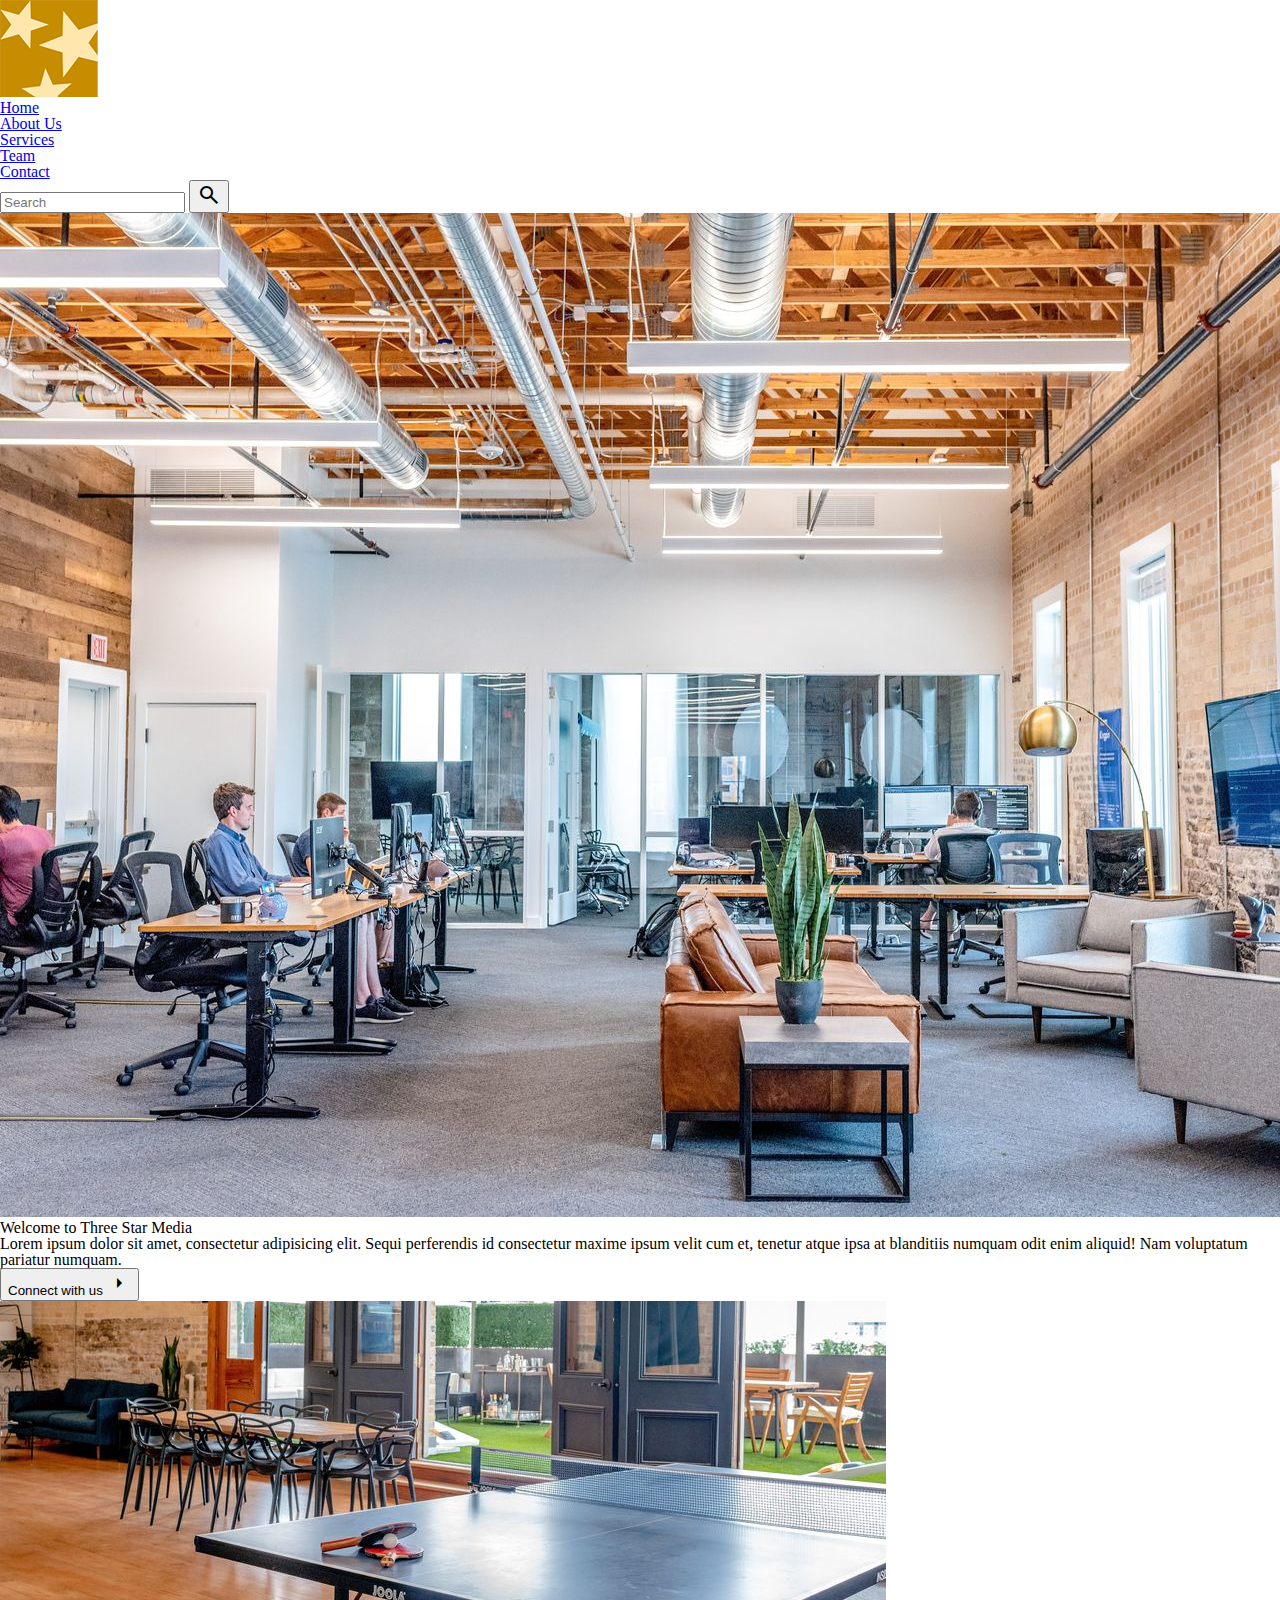
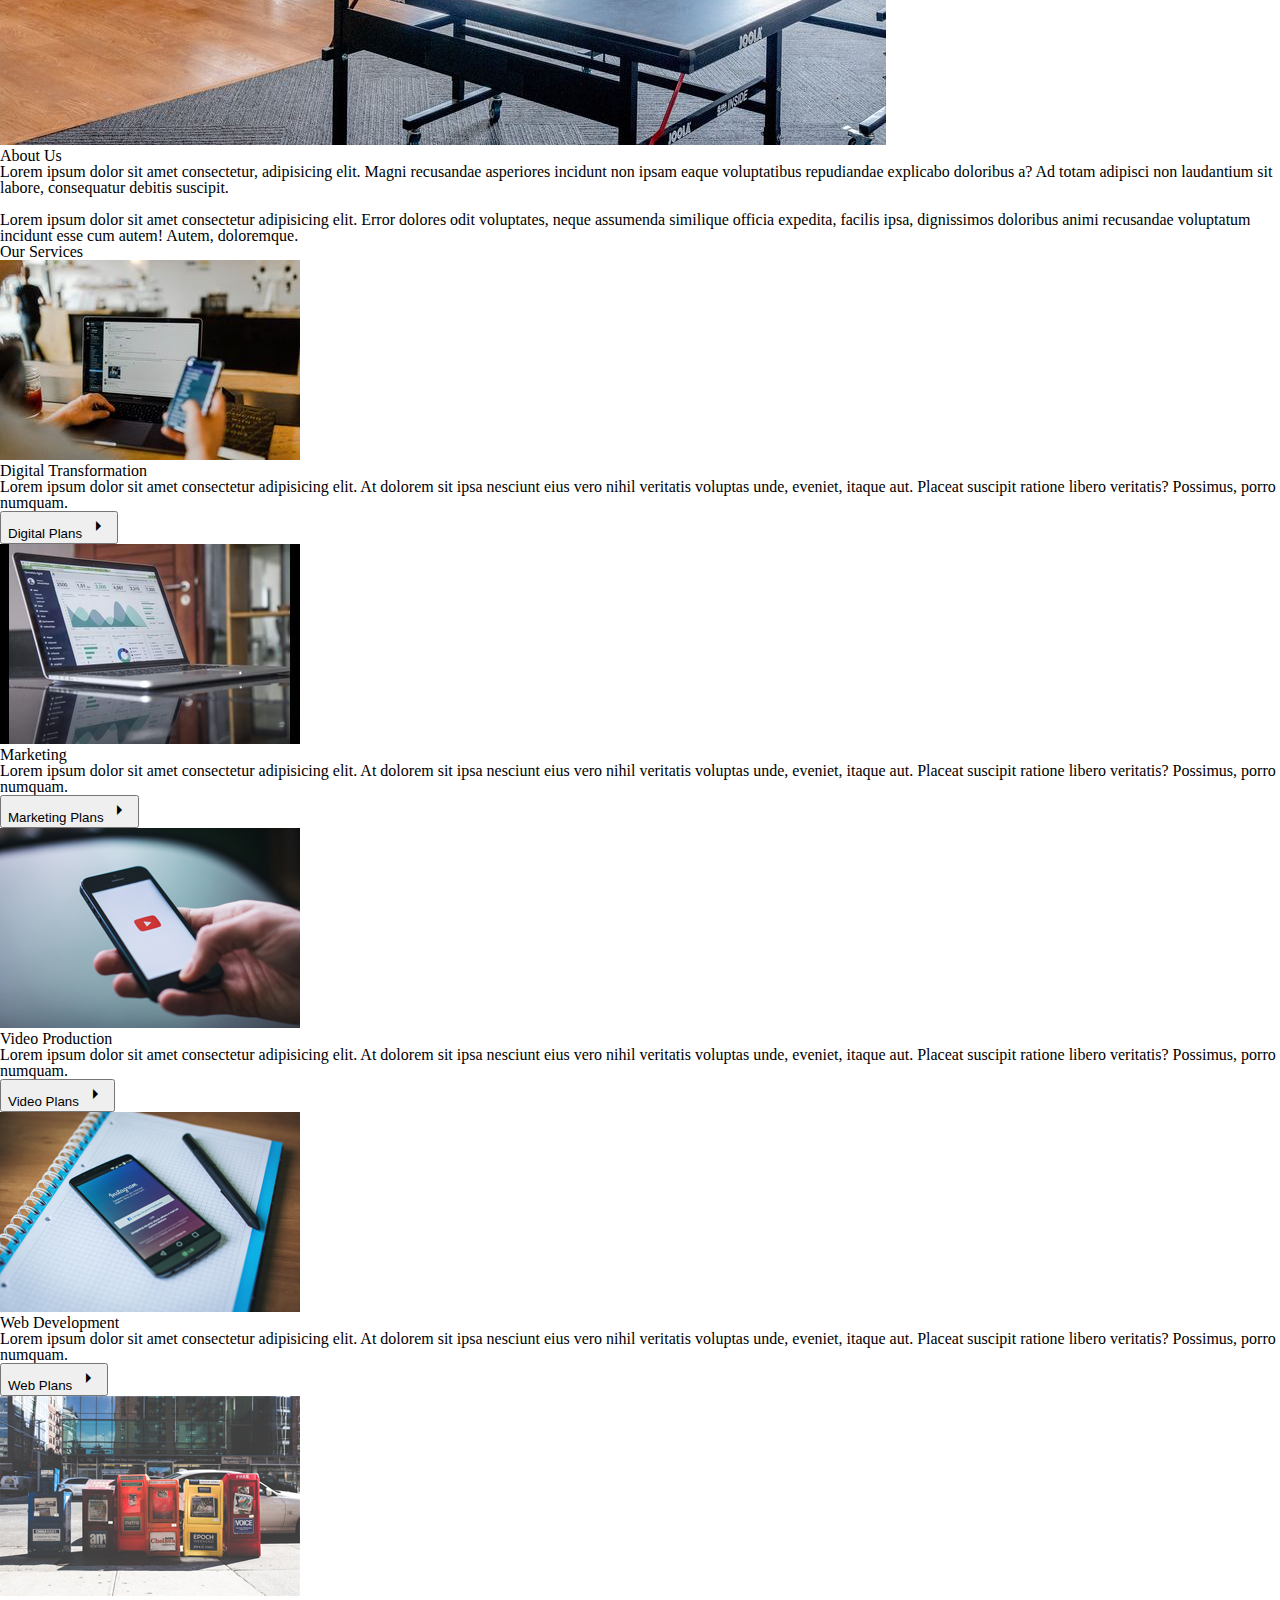
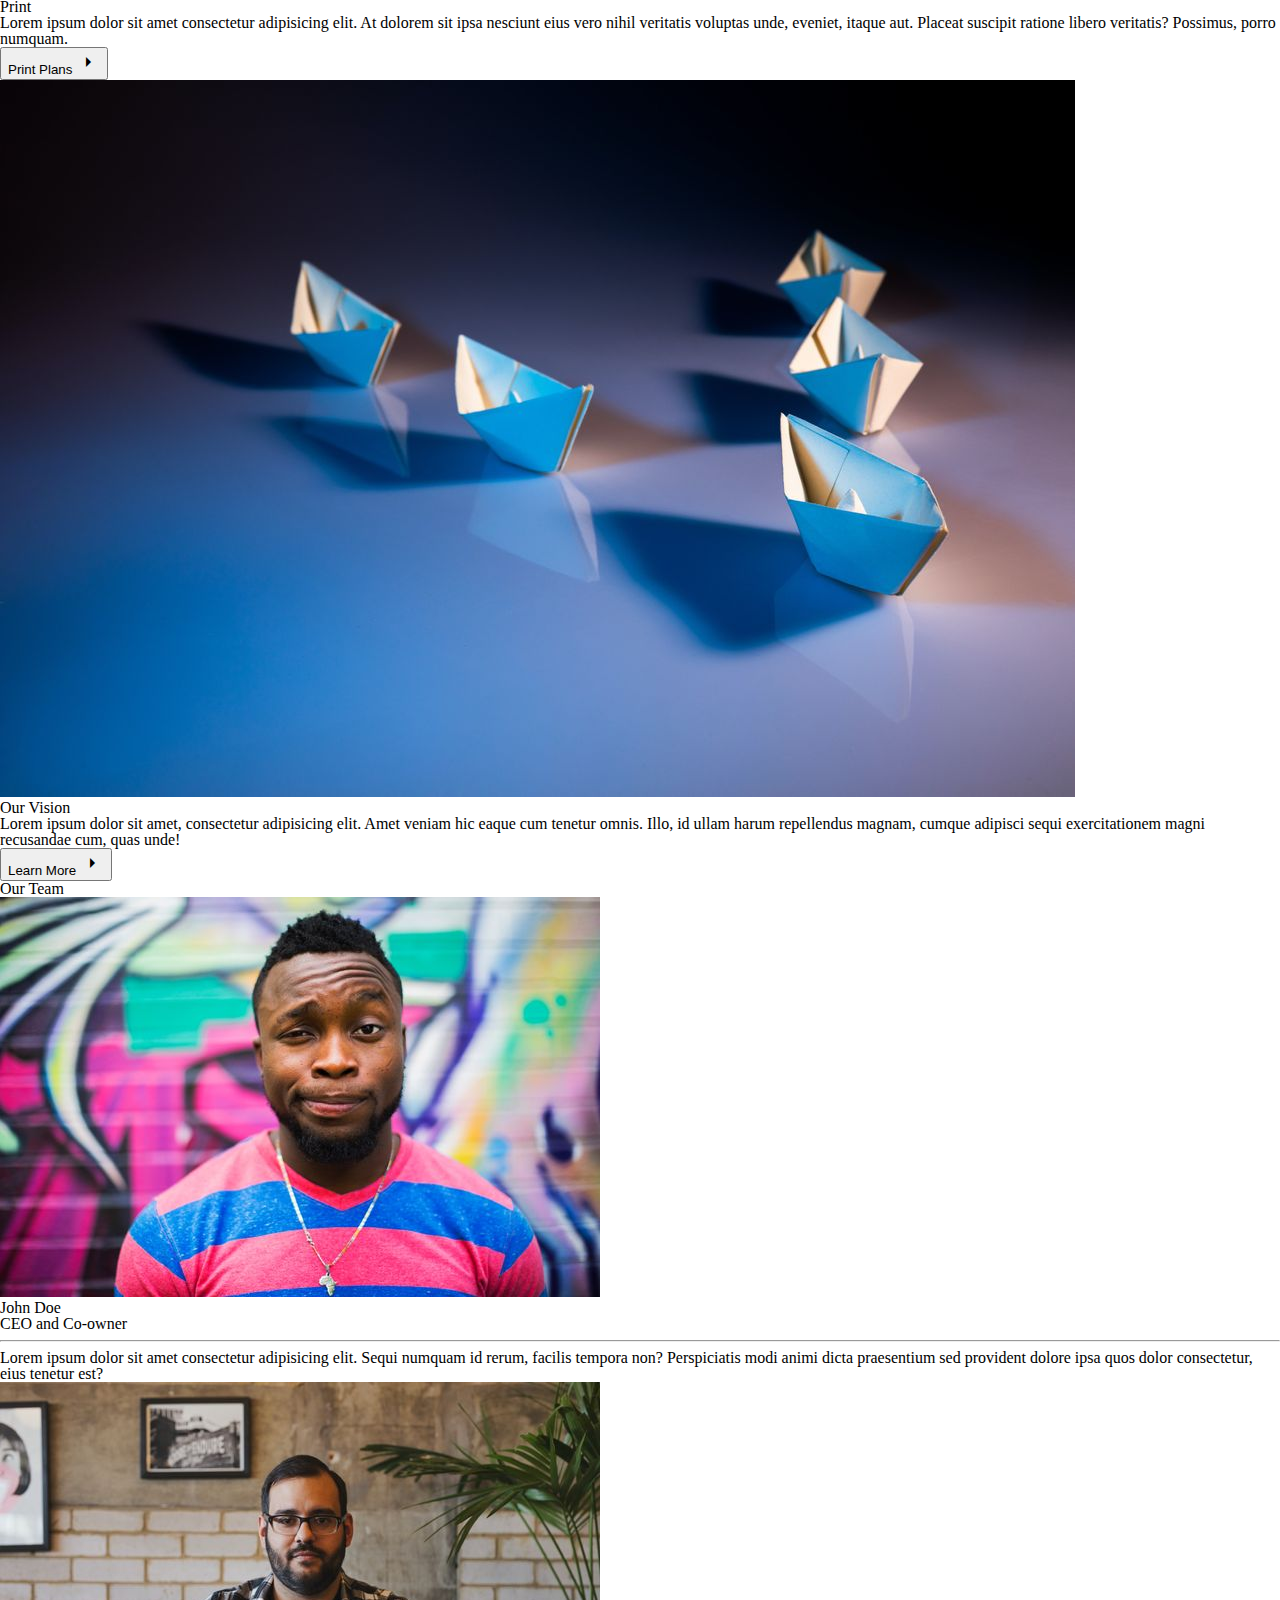
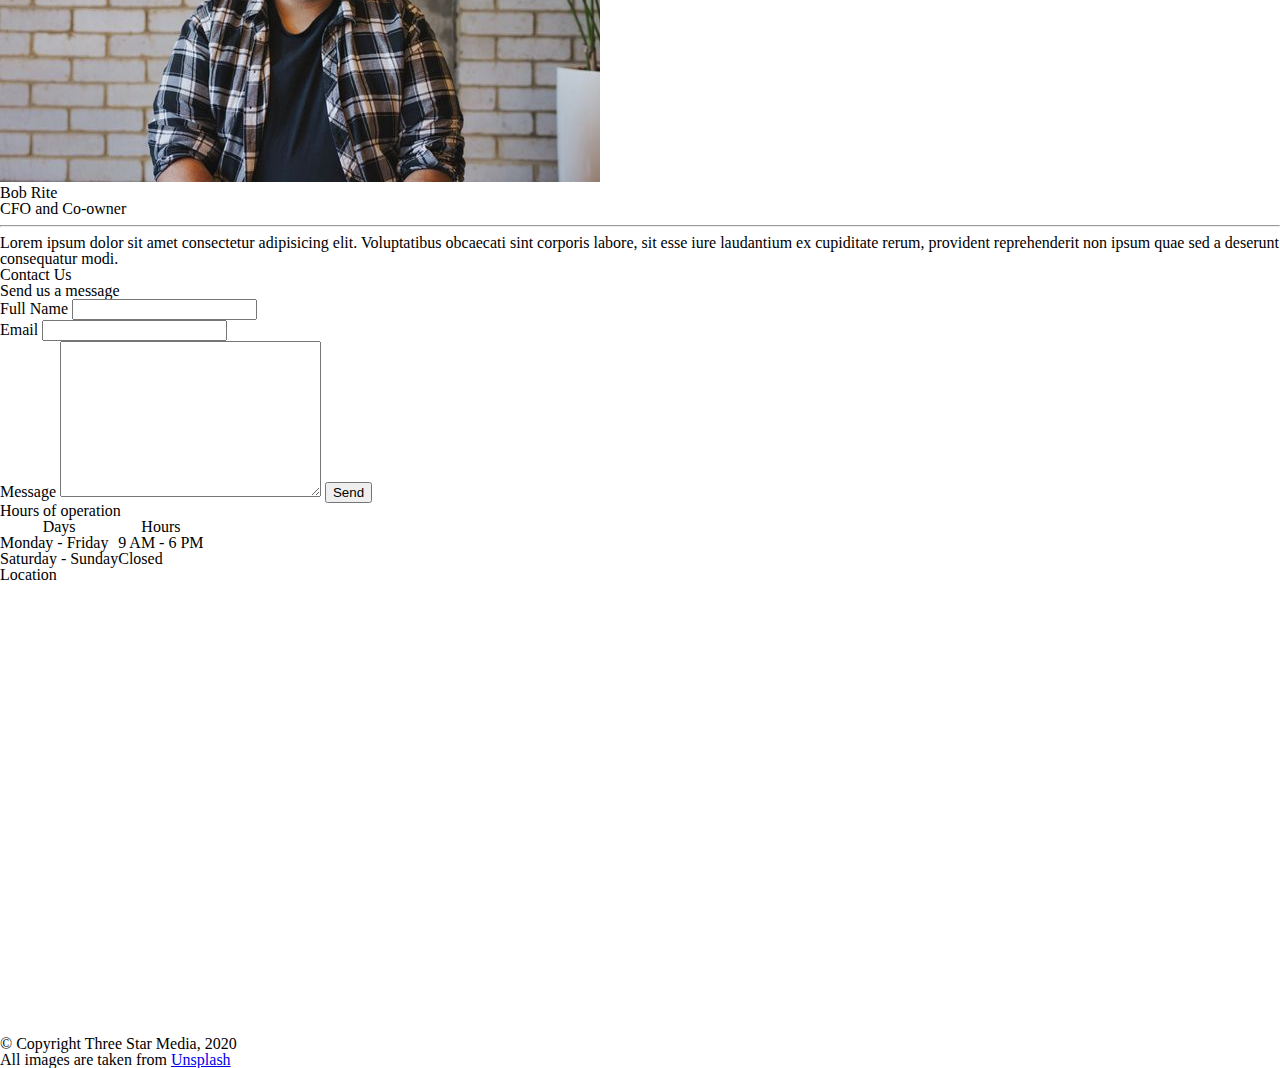
==== final-project/index.html @ a26c7503 "final-html" ====
<!DOCTYPE html>
<html lang="en">
<head>
    <meta charset="UTF-8">
    <meta name="viewport" content="width=device-width, initial-scale=1.0">
    <title>Three Star Media</title>
    <link rel="stylesheet" href="css/reset.css">
    <link rel="stylesheet" href="css/style.css"> 
    <link rel="stylesheet" href="https://fonts.googleapis.com/css2?family=Material+Symbols+Outlined:opsz,wght,FILL,GRAD@20..48,100..700,0..1,-50..200" />
</head>

<body>
<header>
    <!-- logo + navigation + search bar -->    
    <div class="logo-page">   
        <img src="images/logo.png" alt="logo">
        <nav>
            <ul>
                <li><a href="#home">Home</a></li>
                <li><a href="#about">About Us</a></li>
                <li><a href="#services">Services</a></li>
                <li><a href="#team">Team</a></li>
                <li><a href="#contact">Contact</a></li>
            </ul>
            <div class="search-container">
                <form action="#">
                <input type="text" placeholder="Search" name="search">
                <button type="submit" class="logo-page-button">
                    <span class="material-symbols-outlined">
                        search
                    </span>
                </button>
                </form>
            </div>
        </nav>
    </div> 
</header>

<main>
    <!-- here is the hero (main) section -->
    <section class="main-banner">   
        <img src="images/main-banner.jpg" alt="main-banner">
        <div class="main-banner-text">
            <h1>Welcome to Three Star Media</h1>
            <p>
                Lorem ipsum dolor sit amet, consectetur adipisicing elit. Sequi perferendis id consectetur maxime ipsum velit cum et, tenetur atque ipsa at blanditiis numquam odit enim aliquid! Nam voluptatum pariatur numquam.
            </p>
            <button class="connect-button">Connect with us
                <span class="material-symbols-outlined">
                    arrow_right
                </span>
            </button>
        </div>
    </section> 
    <!-- here is About Us section -->
    <section class="about-us">
        <img src="images/about-us.jpg" alt="about-us">
        <h2>About Us</h2>
        <p>
            Lorem ipsum dolor sit amet consectetur, adipisicing elit. Magni recusandae asperiores incidunt non ipsam eaque voluptatibus repudiandae explicabo doloribus a? Ad totam adipisci non laudantium sit labore, consequatur debitis suscipit.
        </p>
        <br>
        <p>
            Lorem ipsum dolor sit amet consectetur adipisicing elit. Error dolores odit voluptates, neque assumenda similique officia expedita, facilis ipsa, dignissimos doloribus animi recusandae voluptatum incidunt esse cum autem! Autem, doloremque.
        </p>
    </section>

    <!-- here is Our Services section -->
    <section class="our-services">
        <h2>Our Services</h2>
        <article class="service-card">
            <img src="images/digital.jpg" alt="digital-transformation">
            <h3>Digital Transformation</h3>
            <p>
                Lorem ipsum dolor sit amet consectetur adipisicing elit. At dolorem sit ipsa nesciunt eius vero nihil veritatis voluptas unde, eveniet, itaque aut. Placeat suscipit ratione libero veritatis? Possimus, porro numquam.
            </p>
            <button class="our-services-button">Digital Plans
                <span class="material-symbols-outlined">
                    arrow_right
                </span>
            </button>
        </article>

        <article class="service-card">
            <img src="images/marketing.jpg" alt="marketing">
            <h3>Marketing</h3>
            <p>
                Lorem ipsum dolor sit amet consectetur adipisicing elit. At dolorem sit ipsa nesciunt eius vero nihil veritatis voluptas unde, eveniet, itaque aut. Placeat suscipit ratione libero veritatis? Possimus, porro numquam.
            </p>
            <button class="our-services-button">Marketing Plans
                <span class="material-symbols-outlined">
                    arrow_right
                </span>
            </button>
        </article>

        <article class="service-card">
            <img src="images/video.jpg" alt="video-production">
            <h3>Video Production</h3>
            <p>
                Lorem ipsum dolor sit amet consectetur adipisicing elit. At dolorem sit ipsa nesciunt eius vero nihil veritatis voluptas unde, eveniet, itaque aut. Placeat suscipit ratione libero veritatis? Possimus, porro numquam.
            </p>
            <button class="our-services-button">Video Plans
                <span class="material-symbols-outlined">
                    arrow_right
                </span>
            </button>
        </article>

        <article class="service-card">
            <img src="images/web.jpg" alt="web-development">
            <h3>Web Development</h3>
            <p>
                Lorem ipsum dolor sit amet consectetur adipisicing elit. At dolorem sit ipsa nesciunt eius vero nihil veritatis voluptas unde, eveniet, itaque aut. Placeat suscipit ratione libero veritatis? Possimus, porro numquam.
            </p>
            <button class="our-services-button">Web Plans
                <span class="material-symbols-outlined">
                    arrow_right
                </span>
            </button>
        </article>

        <article class="service-card">
            <img src="images/print.jpg" alt="print">
            <h3>Print</h3>
            <p>
                Lorem ipsum dolor sit amet consectetur adipisicing elit. At dolorem sit ipsa nesciunt eius vero nihil veritatis voluptas unde, eveniet, itaque aut. Placeat suscipit ratione libero veritatis? Possimus, porro numquam.
            </p>
            <button class="our-services-button">Print Plans
                <span class="material-symbols-outlined">
                    arrow_right
                </span>
            </button>
        </article>
    </section>
    <!-- here is Our Vision section -->
    <section class="our-vision">
        <img src="images/vision.jpg" alt="vision">
        <div class="our-vision-text">
            <h3>Our Vision</h3>
            <p>
                Lorem ipsum dolor sit amet, consectetur adipisicing elit. Amet veniam hic eaque cum tenetur omnis. Illo, id ullam harum repellendus magnam, cumque adipisci sequi exercitationem magni recusandae cum, quas unde!
            </p>
            <button class="our-vision-button">Learn More
                <span class="material-symbols-outlined">
                    arrow_right
                </span>
            </button>
        </div>
    </section>
    
    <!-- here is Our Team section -->
    <section class="team">
        <h2>Our Team</h2>
        <div class="john">
            <img src="images/john.jpg" alt="John-Doe">
            <h3>John Doe</h3>
            <p class="co-owner">CEO and Co-owner</p>
            <hr class="solid">
            <!-- add hr.solid {border-top: 3px solid #Peru;} -->
            <!-- use illustrator to get the right color -->
            <p>
                Lorem ipsum dolor sit amet consectetur adipisicing elit. Sequi numquam id rerum, facilis tempora non? Perspiciatis modi animi dicta praesentium sed provident dolore ipsa quos dolor consectetur, eius tenetur est?
            </p>
        </div>

        <div class="bob">
            <img src="images/bob.jpg" alt="Bob-Rite">
            <h3>Bob Rite</h3>
            <p class="co-owner">CFO and Co-owner</p>
            <hr class="solid">
            <p>
                Lorem ipsum dolor sit amet consectetur adipisicing elit. Voluptatibus obcaecati sint corporis labore, sit esse iure laudantium ex cupiditate rerum, provident reprehenderit non ipsum quae sed a deserunt consequatur modi.
            </p>
        </div>
    </section>

    <!-- here is Contact Us section -->
    <section class="contact-us">
        <h2>Contact Us</h2>
        
        <div class="send-message">
            <form>
                <h3>Send us a message</h3>
                <label class="name" for="name">Full Name</label>
                <input type="text" name="name" id="name">
                <br>
                <label class="email" for="email">Email</label>
                <input type="text" name="email" id="email">
                <br>
                <label class="message" for="message">Message</label>
                <textarea name="message" id="message" cols="30" rows="10"></textarea>
                <button type="submit" class="send-message-button">Send</button>
            </form>   
        </div>

        <div class="hours">
            <h3>Hours of operation</h3>
            <table>
                <tr>
                    <th>Days</th>
                    <th>Hours</th>
                </tr>
                <tr>
                    <td>Monday - Friday</td>
                    <td>9 AM - 6 PM</td>
                </tr>
                <tr>
                    <td>Saturday - Sunday</td>
                    <td>Closed</td>
                </tr>
            </table>
        </div>

        <div class="location">
            <h3>Location</h3>
            <div id="map">
                <iframe src="https://www.google.com/maps/embed?pb=!1m18!1m12!1m3!1d5607.910814310998!2d-75.76100917341444!3d45.34971242359211!2m3!1f0!2f0!3f0!3m2!1i1024!2i768!4f13.1!3m3!1m2!1s0x4cce0718cc4a6ad7%3A0xc6cc467725843e2b!2sAlgonquin%20College%20-%20Ottawa%20Campus!5e0!3m2!1sen!2sca!4v1701190568892!5m2!1sen!2sca" width="600" height="450" style="border:0;" allowfullscreen="" loading="lazy" referrerpolicy="no-referrer-when-downgrade">
                </iframe>    
            </div>
        </div>
    </section>
</main>

<footer>
    <p>
        &copy; Copyright Three Star Media, 2020
    </p>
    <p>
        All images are taken from <a href="#">Unsplash</a>
    </p>
</footer>

</body>
</html>
---- final-project/css/style.css ----
/* .main-banner {
    background-image: url(../images/main-banner.jpg);
}

.vision {
    background-image: url(../images/vision.jpg);
}
when writing in the css file, you are in the css folder, so you need to go UP one level with the ../ */

/* table {
    font-family: arial, sans-serif;
    border-collapse: collapse;
    width: 100%;
    }

th, td {
    border: 1px solid #black;
    text-align: left;
    padding: 8px;
    }

tr:nth-child(1) {
    background-color: #Moccasin;
    } */
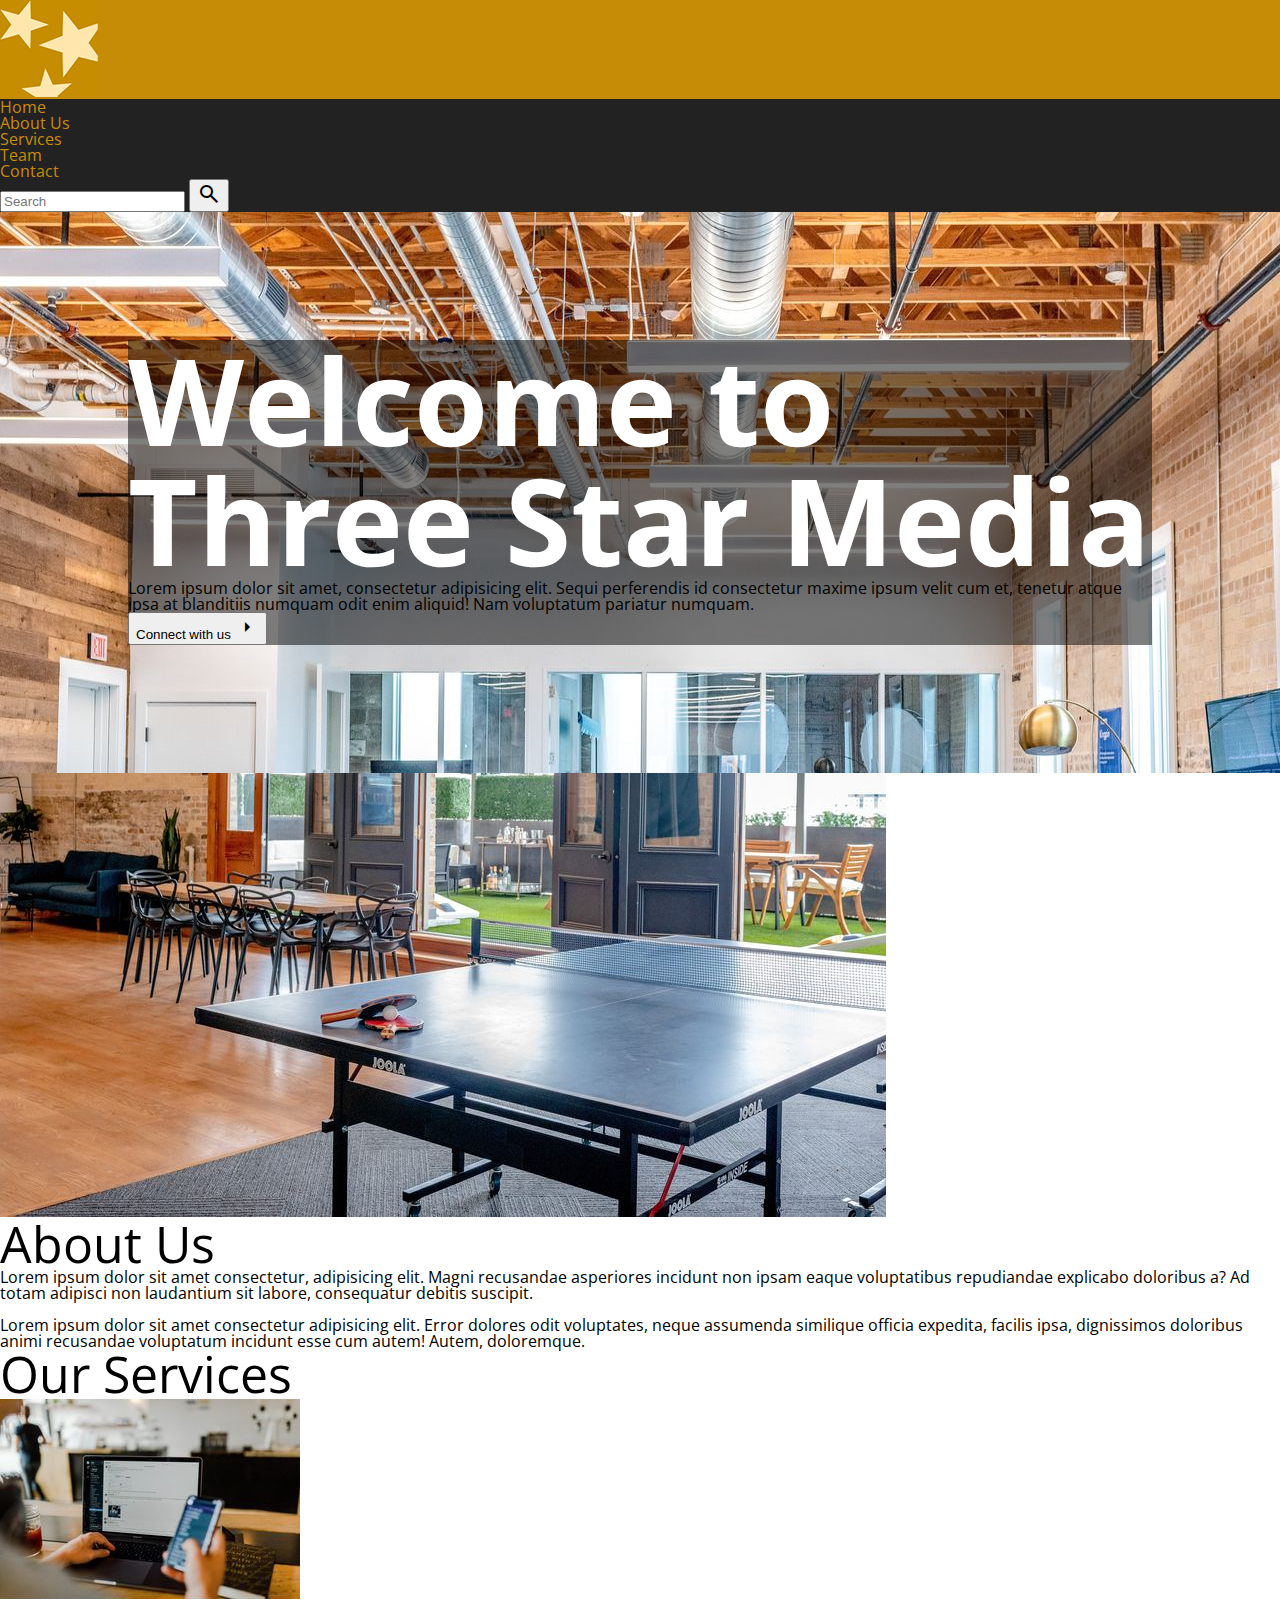
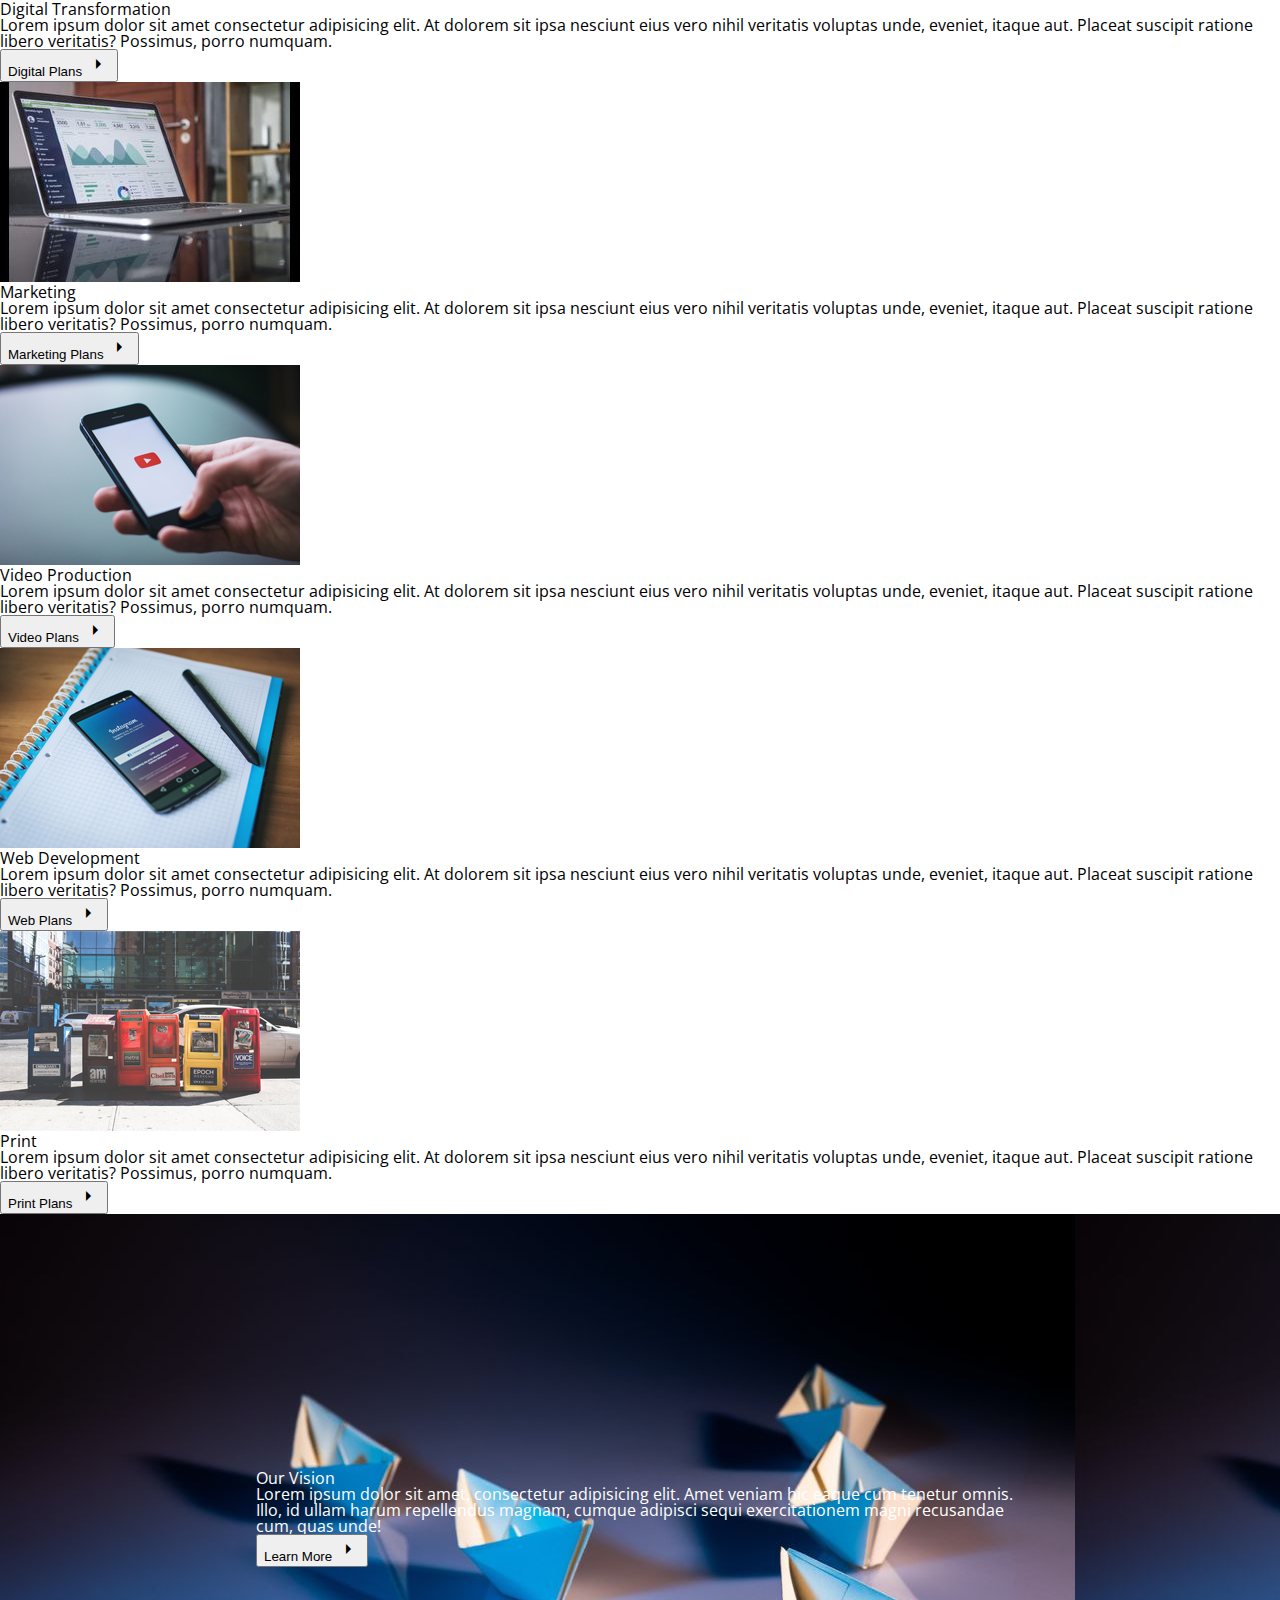
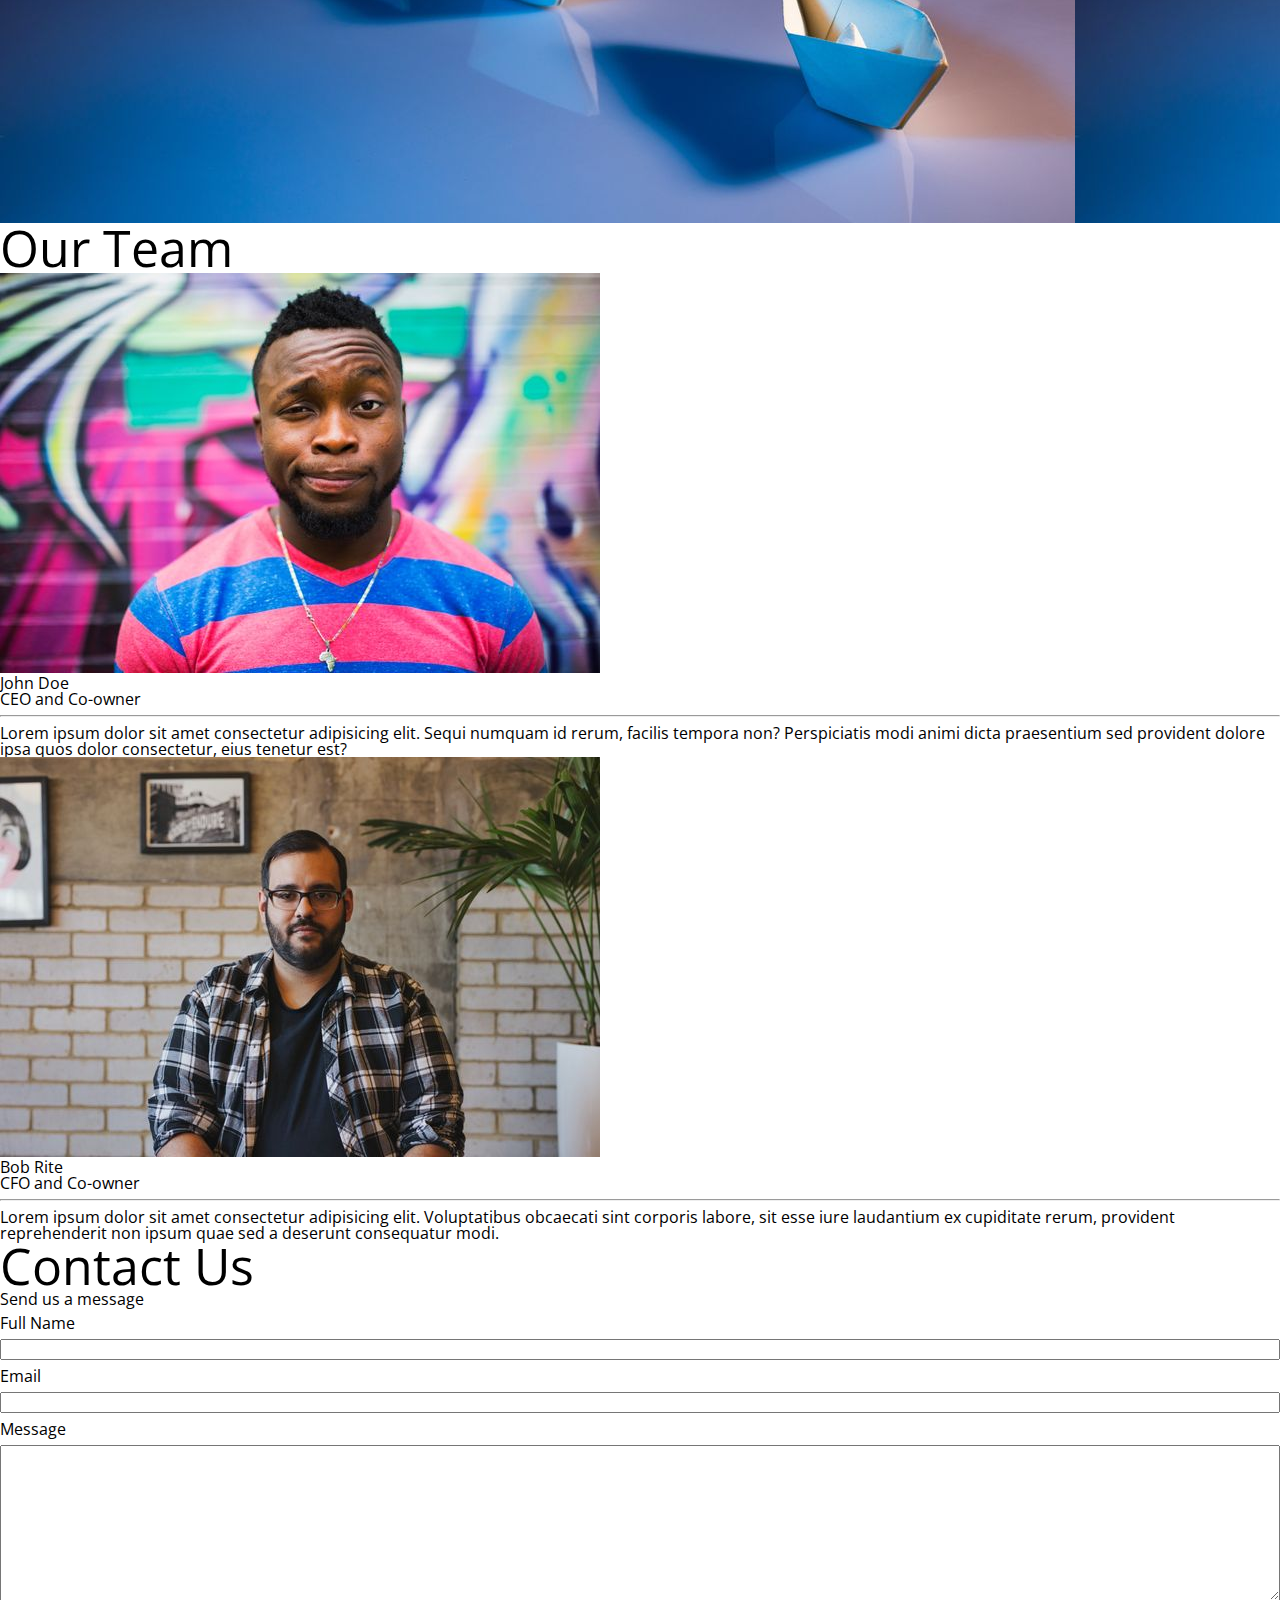
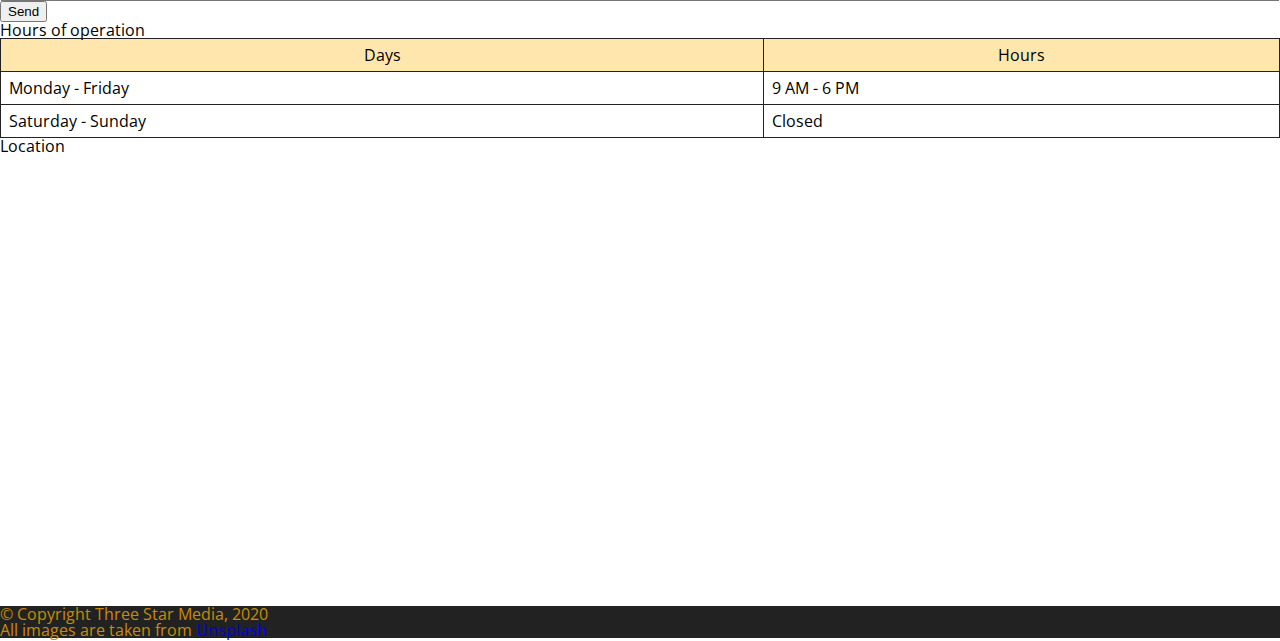
==== commit 40484cbb: "add bg-img in css" ====
--- a/final-project/index.html
+++ b/final-project/index.html
@@ -5,15 +5,22 @@
     <meta name="viewport" content="width=device-width, initial-scale=1.0">
     <title>Three Star Media</title>
     <link rel="stylesheet" href="css/reset.css">
-    <link rel="stylesheet" href="css/style.css"> 
+   
     <link rel="stylesheet" href="https://fonts.googleapis.com/css2?family=Material+Symbols+Outlined:opsz,wght,FILL,GRAD@20..48,100..700,0..1,-50..200" />
+    <link rel="preconnect" href="https://fonts.googleapis.com">
+    <link rel="preconnect" href="https://fonts.gstatic.com" crossorigin>
+    <link href="https://fonts.googleapis.com/css2?family=Open+Sans:wght@400;700&display=swap" rel="stylesheet">
+   
+    <link rel="stylesheet" type="text/css" href="css/style.css"> 
 </head>
 
 <body>
 <header>
-    <!-- logo + navigation + search bar -->    
+    <!-- here is logo-page section: logo + navigation + search bar -->    
     <div class="logo-page">   
-        <img src="images/logo.png" alt="logo">
+        <div class="logo">
+            <img src="images/logo.png" alt="logo">
+        </div>    
         <nav>
             <ul>
                 <li><a href="#home">Home</a></li>
@@ -39,17 +46,19 @@
 <main>
     <!-- here is the hero (main) section -->
     <section class="main-banner">   
-        <img src="images/main-banner.jpg" alt="main-banner">
+        <!-- add images/main-banner.jpg in css -->
         <div class="main-banner-text">
-            <h1>Welcome to Three Star Media</h1>
-            <p>
-                Lorem ipsum dolor sit amet, consectetur adipisicing elit. Sequi perferendis id consectetur maxime ipsum velit cum et, tenetur atque ipsa at blanditiis numquam odit enim aliquid! Nam voluptatum pariatur numquam.
-            </p>
-            <button class="connect-button">Connect with us
-                <span class="material-symbols-outlined">
-                    arrow_right
-                </span>
-            </button>
+            <div>
+                <h1>Welcome to Three Star Media</h1>
+                <p>
+                    Lorem ipsum dolor sit amet, consectetur adipisicing elit. Sequi perferendis id consectetur maxime ipsum velit cum et, tenetur atque ipsa at blanditiis numquam odit enim aliquid! Nam voluptatum pariatur numquam.
+                </p>
+                <button class="connect-button">Connect with us
+                    <span class="material-symbols-outlined">
+                        arrow_right
+                    </span>
+                </button>
+            </div>
         </div>
     </section> 
     <!-- here is About Us section -->
@@ -135,7 +144,7 @@
     </section>
     <!-- here is Our Vision section -->
     <section class="our-vision">
-        <img src="images/vision.jpg" alt="vision">
+        <!-- add images/vision.jpg in css -->
         <div class="our-vision-text">
             <h3>Our Vision</h3>
             <p>
@@ -182,14 +191,16 @@
         <div class="send-message">
             <form>
                 <h3>Send us a message</h3>
+                
                 <label class="name" for="name">Full Name</label>
                 <input type="text" name="name" id="name">
-                <br>
+                
                 <label class="email" for="email">Email</label>
                 <input type="text" name="email" id="email">
-                <br>
+                
                 <label class="message" for="message">Message</label>
                 <textarea name="message" id="message" cols="30" rows="10"></textarea>
+                
                 <button type="submit" class="send-message-button">Send</button>
             </form>   
         </div>
--- a/final-project/css/style.css
+++ b/final-project/css/style.css
@@ -1,27 +1,109 @@
-/* .main-banner {
-    background-image: url(../images/main-banner.jpg);
+body {
+    font-family: 'Open Sans', sans-serif;
 }
 
-.vision {
-    background-image: url(../images/vision.jpg);
+h1 {
+    font-weight: 700;
+    font-size: 120px;
+    color: white;
 }
-when writing in the css file, you are in the css folder, so you need to go UP one level with the ../ */
 
-/* table {
-    font-family: arial, sans-serif;
-    border-collapse: collapse;
+h2 {
+    font-size: 50px;
+}
+
+/* here is logo-page section */
+.logo-page {
+    background-color: #222;
     width: 100%;
-    }
+}
 
-th, td {
-    border: 1px solid #black;
-    text-align: left;
-    padding: 8px;
-    }
+.logo{
+    background-color: #c78c06;
+    width: 100%;
+}
 
-tr:nth-child(1) {
-    background-color: #Moccasin;
-    } */
+ul li a {
+    color: #c78c06;
+    text-decoration: none;
+    
+}
+
+/* here is the hero (main) section */
+.main-banner-text {
+    background-image: url(../images/main-banner.jpg);
+    padding: 10%;
+}
+/* when writing in the css file, you are in the css folder, so you need to go UP one level with the ../ */
+
+.main-banner-text div{
+    background-color: rgba(0, 0, 0, 0.5);
+}
 
 
 
+/* here is About Us section */
+
+
+
+/* here is Our Services section */
+
+
+
+/* here is Our Vision section */
+
+.our-vision {
+    background-image: url(../images/vision.jpg);
+    padding: 20%;
+}
+
+.our-vision-text {
+    color: white;
+}
+
+/* here is Our Team section */
+
+
+
+
+
+/* here is Contact Us section */
+.name, .email, .message {
+    line-height: 2;
+}
+
+#name, #email, #message {
+    display: block;
+    width: 100%;
+    box-sizing: border-box;   
+}
+
+
+
+table {
+    border-collapse: collapse;
+    width: 100%;
+}
+
+th {
+    border: 1px solid #222;
+    text-align:center;
+    padding: 8px;
+}
+
+td {
+    border: 1px solid #222;
+    text-align: left;
+    padding: 8px;
+}
+
+tr:nth-child(1) {
+    background-color: #ffe6ac;
+}
+
+
+/* here is footer */
+footer {
+    background-color: #222;
+    color: #c78c06;
+}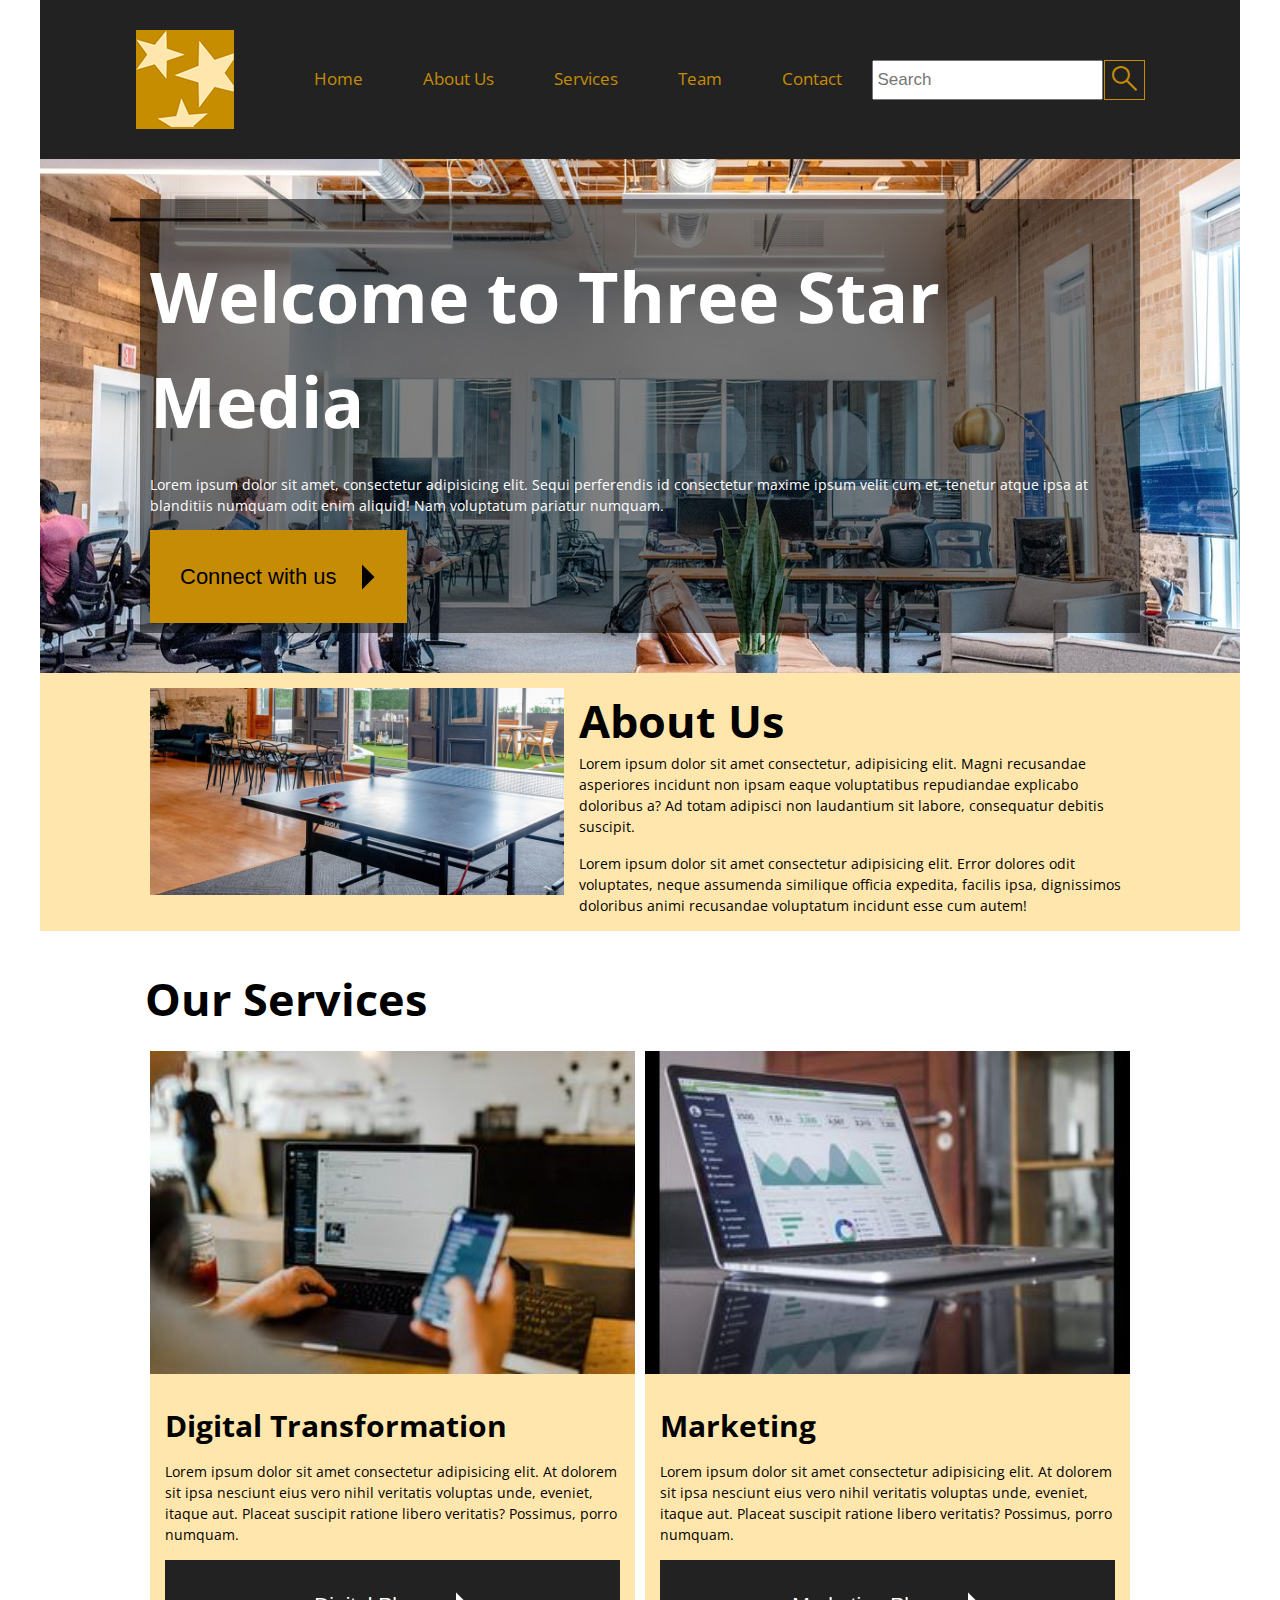
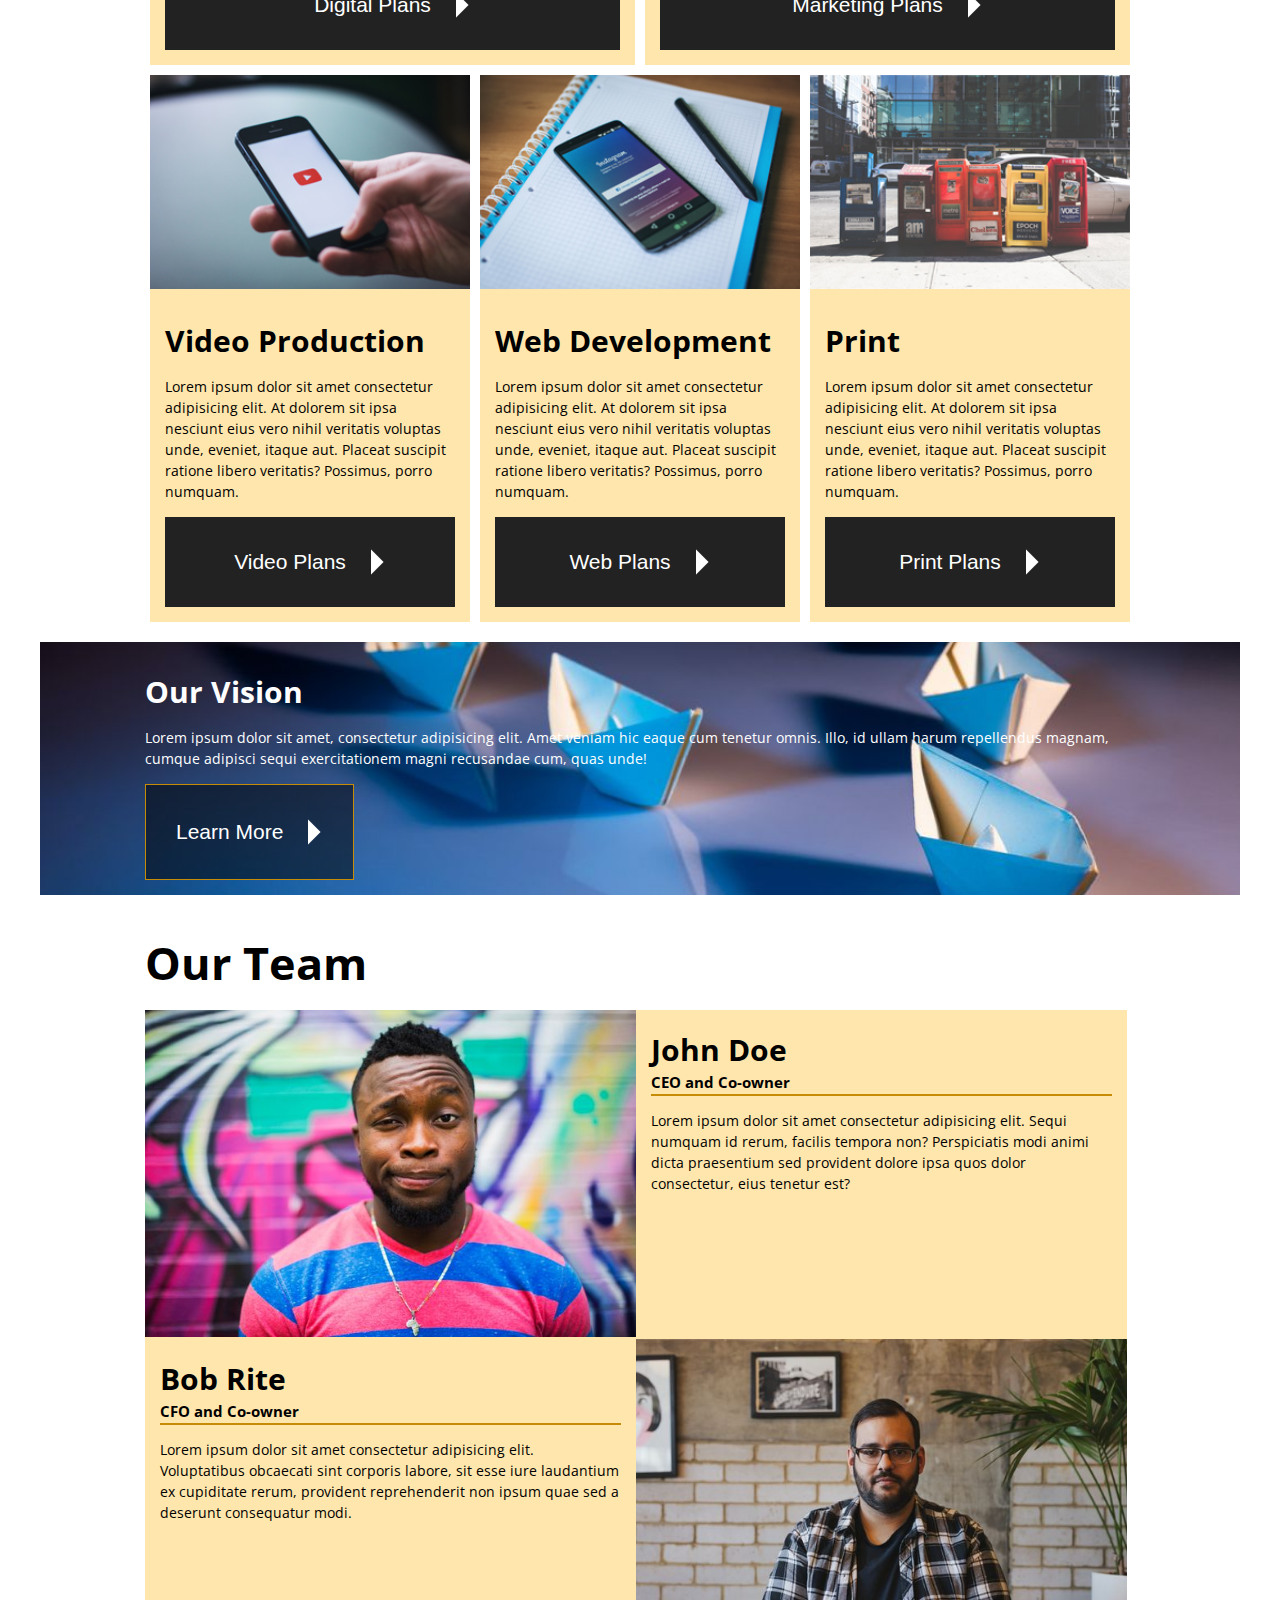
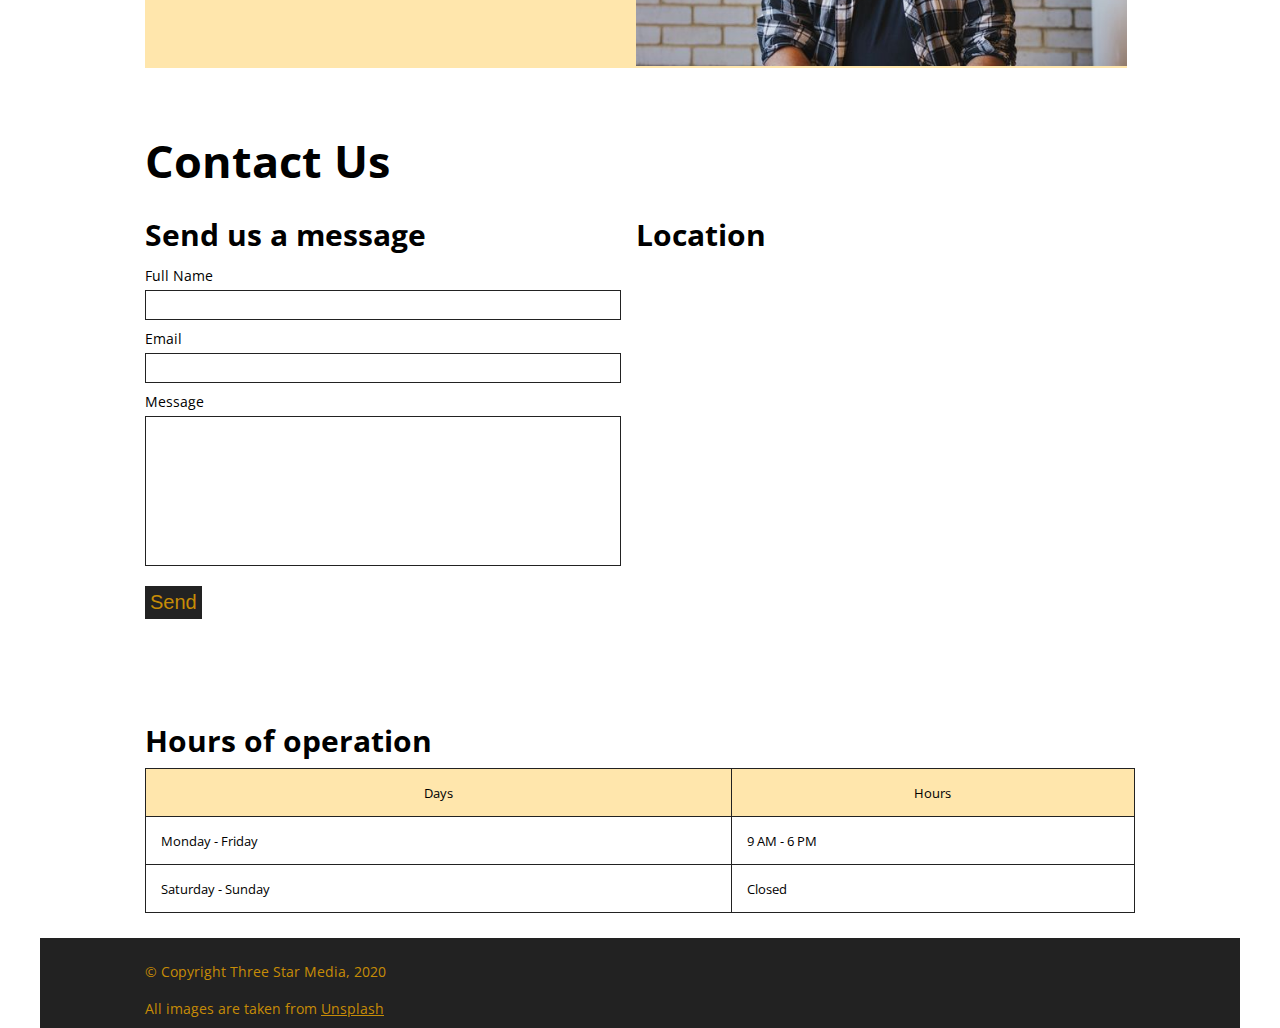
==== commit 89f96089: "edit css" ====
--- a/final-project/index.html
+++ b/final-project/index.html
@@ -1,246 +1,316 @@
 <!DOCTYPE html>
 <html lang="en">
+
 <head>
     <meta charset="UTF-8">
     <meta name="viewport" content="width=device-width, initial-scale=1.0">
     <title>Three Star Media</title>
     <link rel="stylesheet" href="css/reset.css">
-   
-    <link rel="stylesheet" href="https://fonts.googleapis.com/css2?family=Material+Symbols+Outlined:opsz,wght,FILL,GRAD@20..48,100..700,0..1,-50..200" />
+
+    <link rel="stylesheet"
+        href="https://fonts.googleapis.com/css2?family=Material+Symbols+Outlined:opsz,wght,FILL,GRAD@20..48,100..700,0..1,-50..200" />
     <link rel="preconnect" href="https://fonts.googleapis.com">
     <link rel="preconnect" href="https://fonts.gstatic.com" crossorigin>
     <link href="https://fonts.googleapis.com/css2?family=Open+Sans:wght@400;700&display=swap" rel="stylesheet">
-   
-    <link rel="stylesheet" type="text/css" href="css/style.css"> 
+
+    <link rel="stylesheet" type="text/css" href="css/style.css">
 </head>
 
 <body>
-<header>
-    <!-- here is logo-page section: logo + navigation + search bar -->    
-    <div class="logo-page">   
-        <div class="logo">
-            <img src="images/logo.png" alt="logo">
-        </div>    
-        <nav>
-            <ul>
-                <li><a href="#home">Home</a></li>
-                <li><a href="#about">About Us</a></li>
-                <li><a href="#services">Services</a></li>
-                <li><a href="#team">Team</a></li>
-                <li><a href="#contact">Contact</a></li>
-            </ul>
-            <div class="search-container">
-                <form action="#">
-                <input type="text" placeholder="Search" name="search">
-                <button type="submit" class="logo-page-button">
-                    <span class="material-symbols-outlined">
-                        search
-                    </span>
-                </button>
-                </form>
-            </div>
-        </nav>
-    </div> 
-</header>
-
-<main>
-    <!-- here is the hero (main) section -->
-    <section class="main-banner">   
-        <!-- add images/main-banner.jpg in css -->
-        <div class="main-banner-text">
-            <div>
+    <header>
+        <!-- here is logo-page section: logo + navigation + search bar -->
+        <div class="logo-page">
+            <div class="logo-block">
+                <div class="logo">
+                    <img src="images/logo.png" alt="logo">
+                </div>
+            </div>
+            <div class="logo-block">
+                <nav>
+                    <ul>
+                        <li class="list-item"><a href="#home">Home</a></li>
+                        <li class="list-item"><a href="#about">About Us</a></li>
+                        <li class="list-item"><a href="#services">Services</a></li>
+                        <li class="list-item"><a href="#team">Team</a></li>
+                        <li class="list-item"><a href="#contact">Contact</a></li>
+                    </ul>
+                    <div class="search-container">
+                        <form action="#">
+                            <input type="text" placeholder="Search" name="search">
+                            <button type="submit" class="logo-page-button">
+                                <span class="material-symbols-outlined">
+                                    search
+                                </span>
+                            </button>
+                        </form>
+                    </div>
+                </nav>
+            </div>
+        </div>
+    </header>
+
+    <main>
+        <!-- here is the hero (main) section -->
+        <section class="main-banner">
+            <!-- add images/main-banner.jpg in css -->
+            <div class="main-banner-text">
                 <h1>Welcome to Three Star Media</h1>
                 <p>
-                    Lorem ipsum dolor sit amet, consectetur adipisicing elit. Sequi perferendis id consectetur maxime ipsum velit cum et, tenetur atque ipsa at blanditiis numquam odit enim aliquid! Nam voluptatum pariatur numquam.
+                    Lorem ipsum dolor sit amet, consectetur adipisicing elit. Sequi perferendis id consectetur
+                    maxime ipsum velit cum et, tenetur atque ipsa at blanditiis numquam odit enim aliquid! Nam
+                    voluptatum pariatur numquam.
                 </p>
-                <button class="connect-button">Connect with us
+                <button class="connect-button">
+                    <span>Connect with us</span>
                     <span class="material-symbols-outlined">
                         arrow_right
                     </span>
                 </button>
             </div>
-        </div>
-    </section> 
-    <!-- here is About Us section -->
-    <section class="about-us">
-        <img src="images/about-us.jpg" alt="about-us">
-        <h2>About Us</h2>
+        </section>
+
+        <!-- here is About Us section -->
+        <section class="about-us">
+            <div class="about-block">
+                <img src="images/about-us.jpg" alt="about-us">
+            </div>
+            <div class="about-block">
+                <h2>About Us</h2>
+                <p>
+                    Lorem ipsum dolor sit amet consectetur, adipisicing elit. Magni recusandae asperiores incidunt non
+                    ipsam
+                    eaque voluptatibus repudiandae explicabo doloribus a? Ad totam adipisci non laudantium sit labore,
+                    consequatur debitis suscipit.
+                </p>
+                <br>
+                <p>
+                    Lorem ipsum dolor sit amet consectetur adipisicing elit. Error dolores odit voluptates, neque
+                    assumenda
+                    similique officia expedita, facilis ipsa, dignissimos doloribus animi recusandae voluptatum incidunt
+                    esse cum autem!
+                </p>
+            </div>
+        </section>
+
+        <!-- here is Our Services section -->
+        <section class="our-services">
+            <h2>Our Services</h2>
+            <div class="service">
+                <article class="service-card">
+                    <img src="images/digital.jpg" alt="digital-transformation">
+                    <div class="service-block">
+                        <h3>Digital Transformation</h3>
+                        <p>
+                            Lorem ipsum dolor sit amet consectetur adipisicing elit. At dolorem sit ipsa nesciunt eius
+                            vero
+                            nihil veritatis voluptas unde, eveniet, itaque aut. Placeat suscipit ratione libero
+                            veritatis?
+                            Possimus, porro numquam.
+                        </p>
+                        <button class="our-services-button">Digital Plans
+                            <span class="material-symbols-outlined">
+                                arrow_right
+                            </span>
+                        </button>
+                    </div>
+                </article>
+
+                <article class="service-card">
+                    <img src="images/marketing.jpg" alt="marketing">
+                    <div class="service-block">
+                        <h3>Marketing</h3>
+                        <p>
+                            Lorem ipsum dolor sit amet consectetur adipisicing elit. At dolorem sit ipsa nesciunt eius
+                            vero
+                            nihil veritatis voluptas unde, eveniet, itaque aut. Placeat suscipit ratione libero
+                            veritatis?
+                            Possimus, porro numquam.
+                        </p>
+                        <button class="our-services-button">Marketing Plans
+                            <span class="material-symbols-outlined">
+                                arrow_right
+                            </span>
+                        </button>
+                    </div>
+                </article>
+
+                <article class="service-card">
+                    <img src="images/video.jpg" alt="video-production">
+                    <div class="service-block">
+                        <h3>Video Production</h3>
+                        <p>
+                            Lorem ipsum dolor sit amet consectetur adipisicing elit. At dolorem sit ipsa nesciunt eius
+                            vero
+                            nihil veritatis voluptas unde, eveniet, itaque aut. Placeat suscipit ratione libero
+                            veritatis?
+                            Possimus, porro numquam.
+                        </p>
+                        <button class="our-services-button">Video Plans
+                            <span class="material-symbols-outlined">
+                                arrow_right
+                            </span>
+                        </button>
+                    </div>
+                </article>
+
+                <article class="service-card">
+                    <img src="images/web.jpg" alt="web-development">
+                    <div class="service-block">
+                        <h3>Web Development</h3>
+                        <p>
+                            Lorem ipsum dolor sit amet consectetur adipisicing elit. At dolorem sit ipsa nesciunt eius
+                            vero
+                            nihil veritatis voluptas unde, eveniet, itaque aut. Placeat suscipit ratione libero
+                            veritatis?
+                            Possimus, porro numquam.
+                        </p>
+                        <button class="our-services-button">Web Plans
+                            <span class="material-symbols-outlined">
+                                arrow_right
+                            </span>
+                        </button>
+                    </div>
+                </article>
+
+                <article class="service-card">
+                    <img src="images/print.jpg" alt="print">
+                    <div class="service-block">
+                        <h3>Print</h3>
+                        <p>
+                            Lorem ipsum dolor sit amet consectetur adipisicing elit. At dolorem sit ipsa nesciunt eius
+                            vero
+                            nihil veritatis voluptas unde, eveniet, itaque aut. Placeat suscipit ratione libero
+                            veritatis?
+                            Possimus, porro numquam.
+                        </p>
+                        <button class="our-services-button">Print Plans
+                            <span class="material-symbols-outlined">
+                                arrow_right
+                            </span>
+                        </button>
+                    </div>
+                </article>
+            </div>
+        </section>
+
+        <!-- here is Our Vision section -->
+        <section class="our-vision">
+            <!-- add images/vision.jpg in css -->
+            <div class="our-vision-text">
+                <h3>Our Vision</h3>
+                <p>
+                    Lorem ipsum dolor sit amet, consectetur adipisicing elit. Amet veniam hic eaque cum tenetur omnis.
+                    Illo, id ullam harum repellendus magnam, cumque adipisci sequi exercitationem magni recusandae cum,
+                    quas unde!
+                </p>
+                <button class="our-vision-button">Learn More
+                    <span class="material-symbols-outlined">
+                        arrow_right
+                    </span>
+                </button>
+            </div>
+        </section>
+
+        <!-- here is Our Team section -->
+        <section class="team">
+            <h2>Our Team</h2>
+            <div class="team-card">
+                <div class="team-block">
+                    <img src="images/john.jpg" alt="John-Doe">
+                </div>
+                <div class="team-block">
+                    <h3>John Doe</h3>
+                    <h4>CEO and Co-owner</h4>
+                    <hr class="solid">
+                    <p>
+                        Lorem ipsum dolor sit amet consectetur adipisicing elit. Sequi numquam id rerum, facilis
+                        tempora
+                        non? Perspiciatis modi animi dicta praesentium sed provident dolore ipsa quos dolor
+                        consectetur,
+                        eius tenetur est?
+                    </p>
+                </div>
+
+                <div class="team-block">
+                    <img src="images/bob.jpg" alt="Bob-Rite">
+                </div>
+                <div class="team-block">
+                    <h3>Bob Rite</h3>
+                    <h4>CFO and Co-owner</h4>
+                    <hr class="solid">
+                    <p>
+                        Lorem ipsum dolor sit amet consectetur adipisicing elit. Voluptatibus obcaecati sint
+                        corporis
+                        labore, sit esse iure laudantium ex cupiditate rerum, provident reprehenderit non ipsum quae
+                        sed
+                        a
+                        deserunt consequatur modi.
+                    </p>
+                </div>
+            </div>
+        </section>
+
+        <!-- here is Contact Us section -->
+        <section class="contact-us">
+            <h2>Contact Us</h2>
+            <div class="contact-card">
+                <div class="contact-block">
+                    <form>
+                        <h3>Send us a message</h3>
+
+                        <label class="name" for="name">Full Name</label>
+                        <input type="text" name="name" id="name">
+
+                        <label class="email" for="email">Email</label>
+                        <input type="text" name="email" id="email">
+
+                        <label class="message" for="message">Message</label>
+                        <input type="text" name="message" id="message">
+
+                        <button type="submit" class="send-message-button">Send</button>
+                    </form>
+                </div>
+
+                <div class="contact-block">
+                    <h3>Hours of operation</h3>
+                    <table>
+                        <tr>
+                            <th>Days</th>
+                            <th>Hours</th>
+                        </tr>
+                        <tr>
+                            <td>Monday - Friday</td>
+                            <td>9 AM - 6 PM</td>
+                        </tr>
+                        <tr>
+                            <td>Saturday - Sunday</td>
+                            <td>Closed</td>
+                        </tr>
+                    </table>
+                </div>
+
+                <div class="contact-block">
+                    <h3>Location</h3>
+                    <div id="map">
+                        <iframe
+                            src="https://www.google.com/maps/embed?pb=!1m18!1m12!1m3!1d5607.910814310998!2d-75.76100917341444!3d45.34971242359211!2m3!1f0!2f0!3f0!3m2!1i1024!2i768!4f13.1!3m3!1m2!1s0x4cce0718cc4a6ad7%3A0xc6cc467725843e2b!2sAlgonquin%20College%20-%20Ottawa%20Campus!5e0!3m2!1sen!2sca!4v1701190568892!5m2!1sen!2sca"
+                            width="600" height="450" style="border:0;" allowfullscreen="" loading="lazy"
+                            referrerpolicy="no-referrer-when-downgrade">
+                        </iframe>
+                    </div>
+                </div>
+            </div>
+        </section>
+    </main>
+
+    <footer>
         <p>
-            Lorem ipsum dolor sit amet consectetur, adipisicing elit. Magni recusandae asperiores incidunt non ipsam eaque voluptatibus repudiandae explicabo doloribus a? Ad totam adipisci non laudantium sit labore, consequatur debitis suscipit.
+            &copy; Copyright Three Star Media, 2020
         </p>
-        <br>
         <p>
-            Lorem ipsum dolor sit amet consectetur adipisicing elit. Error dolores odit voluptates, neque assumenda similique officia expedita, facilis ipsa, dignissimos doloribus animi recusandae voluptatum incidunt esse cum autem! Autem, doloremque.
+            All images are taken from <a href="#">Unsplash</a>
         </p>
-    </section>
-
-    <!-- here is Our Services section -->
-    <section class="our-services">
-        <h2>Our Services</h2>
-        <article class="service-card">
-            <img src="images/digital.jpg" alt="digital-transformation">
-            <h3>Digital Transformation</h3>
-            <p>
-                Lorem ipsum dolor sit amet consectetur adipisicing elit. At dolorem sit ipsa nesciunt eius vero nihil veritatis voluptas unde, eveniet, itaque aut. Placeat suscipit ratione libero veritatis? Possimus, porro numquam.
-            </p>
-            <button class="our-services-button">Digital Plans
-                <span class="material-symbols-outlined">
-                    arrow_right
-                </span>
-            </button>
-        </article>
-
-        <article class="service-card">
-            <img src="images/marketing.jpg" alt="marketing">
-            <h3>Marketing</h3>
-            <p>
-                Lorem ipsum dolor sit amet consectetur adipisicing elit. At dolorem sit ipsa nesciunt eius vero nihil veritatis voluptas unde, eveniet, itaque aut. Placeat suscipit ratione libero veritatis? Possimus, porro numquam.
-            </p>
-            <button class="our-services-button">Marketing Plans
-                <span class="material-symbols-outlined">
-                    arrow_right
-                </span>
-            </button>
-        </article>
-
-        <article class="service-card">
-            <img src="images/video.jpg" alt="video-production">
-            <h3>Video Production</h3>
-            <p>
-                Lorem ipsum dolor sit amet consectetur adipisicing elit. At dolorem sit ipsa nesciunt eius vero nihil veritatis voluptas unde, eveniet, itaque aut. Placeat suscipit ratione libero veritatis? Possimus, porro numquam.
-            </p>
-            <button class="our-services-button">Video Plans
-                <span class="material-symbols-outlined">
-                    arrow_right
-                </span>
-            </button>
-        </article>
-
-        <article class="service-card">
-            <img src="images/web.jpg" alt="web-development">
-            <h3>Web Development</h3>
-            <p>
-                Lorem ipsum dolor sit amet consectetur adipisicing elit. At dolorem sit ipsa nesciunt eius vero nihil veritatis voluptas unde, eveniet, itaque aut. Placeat suscipit ratione libero veritatis? Possimus, porro numquam.
-            </p>
-            <button class="our-services-button">Web Plans
-                <span class="material-symbols-outlined">
-                    arrow_right
-                </span>
-            </button>
-        </article>
-
-        <article class="service-card">
-            <img src="images/print.jpg" alt="print">
-            <h3>Print</h3>
-            <p>
-                Lorem ipsum dolor sit amet consectetur adipisicing elit. At dolorem sit ipsa nesciunt eius vero nihil veritatis voluptas unde, eveniet, itaque aut. Placeat suscipit ratione libero veritatis? Possimus, porro numquam.
-            </p>
-            <button class="our-services-button">Print Plans
-                <span class="material-symbols-outlined">
-                    arrow_right
-                </span>
-            </button>
-        </article>
-    </section>
-    <!-- here is Our Vision section -->
-    <section class="our-vision">
-        <!-- add images/vision.jpg in css -->
-        <div class="our-vision-text">
-            <h3>Our Vision</h3>
-            <p>
-                Lorem ipsum dolor sit amet, consectetur adipisicing elit. Amet veniam hic eaque cum tenetur omnis. Illo, id ullam harum repellendus magnam, cumque adipisci sequi exercitationem magni recusandae cum, quas unde!
-            </p>
-            <button class="our-vision-button">Learn More
-                <span class="material-symbols-outlined">
-                    arrow_right
-                </span>
-            </button>
-        </div>
-    </section>
-    
-    <!-- here is Our Team section -->
-    <section class="team">
-        <h2>Our Team</h2>
-        <div class="john">
-            <img src="images/john.jpg" alt="John-Doe">
-            <h3>John Doe</h3>
-            <p class="co-owner">CEO and Co-owner</p>
-            <hr class="solid">
-            <!-- add hr.solid {border-top: 3px solid #Peru;} -->
-            <!-- use illustrator to get the right color -->
-            <p>
-                Lorem ipsum dolor sit amet consectetur adipisicing elit. Sequi numquam id rerum, facilis tempora non? Perspiciatis modi animi dicta praesentium sed provident dolore ipsa quos dolor consectetur, eius tenetur est?
-            </p>
-        </div>
-
-        <div class="bob">
-            <img src="images/bob.jpg" alt="Bob-Rite">
-            <h3>Bob Rite</h3>
-            <p class="co-owner">CFO and Co-owner</p>
-            <hr class="solid">
-            <p>
-                Lorem ipsum dolor sit amet consectetur adipisicing elit. Voluptatibus obcaecati sint corporis labore, sit esse iure laudantium ex cupiditate rerum, provident reprehenderit non ipsum quae sed a deserunt consequatur modi.
-            </p>
-        </div>
-    </section>
-
-    <!-- here is Contact Us section -->
-    <section class="contact-us">
-        <h2>Contact Us</h2>
-        
-        <div class="send-message">
-            <form>
-                <h3>Send us a message</h3>
-                
-                <label class="name" for="name">Full Name</label>
-                <input type="text" name="name" id="name">
-                
-                <label class="email" for="email">Email</label>
-                <input type="text" name="email" id="email">
-                
-                <label class="message" for="message">Message</label>
-                <textarea name="message" id="message" cols="30" rows="10"></textarea>
-                
-                <button type="submit" class="send-message-button">Send</button>
-            </form>   
-        </div>
-
-        <div class="hours">
-            <h3>Hours of operation</h3>
-            <table>
-                <tr>
-                    <th>Days</th>
-                    <th>Hours</th>
-                </tr>
-                <tr>
-                    <td>Monday - Friday</td>
-                    <td>9 AM - 6 PM</td>
-                </tr>
-                <tr>
-                    <td>Saturday - Sunday</td>
-                    <td>Closed</td>
-                </tr>
-            </table>
-        </div>
-
-        <div class="location">
-            <h3>Location</h3>
-            <div id="map">
-                <iframe src="https://www.google.com/maps/embed?pb=!1m18!1m12!1m3!1d5607.910814310998!2d-75.76100917341444!3d45.34971242359211!2m3!1f0!2f0!3f0!3m2!1i1024!2i768!4f13.1!3m3!1m2!1s0x4cce0718cc4a6ad7%3A0xc6cc467725843e2b!2sAlgonquin%20College%20-%20Ottawa%20Campus!5e0!3m2!1sen!2sca!4v1701190568892!5m2!1sen!2sca" width="600" height="450" style="border:0;" allowfullscreen="" loading="lazy" referrerpolicy="no-referrer-when-downgrade">
-                </iframe>    
-            </div>
-        </div>
-    </section>
-</main>
-
-<footer>
-    <p>
-        &copy; Copyright Three Star Media, 2020
-    </p>
-    <p>
-        All images are taken from <a href="#">Unsplash</a>
-    </p>
-</footer>
-
+    </footer>
 </body>
+
 </html>--- a/final-project/css/style.css
+++ b/final-project/css/style.css
@@ -1,15 +1,32 @@
+* {
+    box-sizing: border-box;
+    /* Apply box-sizing to all elements on the page 
+    used to include the padding and border of an element in its total width and height calculations*/
+}
+
+/* Mobile version starts here */
 body {
     font-family: 'Open Sans', sans-serif;
-}
-
-h1 {
-    font-weight: 700;
-    font-size: 120px;
-    color: white;
-}
-
-h2 {
-    font-size: 50px;
+    max-width: 1200px;
+    margin: 0 auto;
+}
+
+.logo-page,
+.about-us,
+.our-services,
+.team,
+.contact-us {
+    padding: 15px;
+}
+
+p {
+    font-size: 14px;
+    line-height: 1.5;
+}
+
+img {
+    width: 100%;
+    height: auto;
 }
 
 /* here is logo-page section */
@@ -18,92 +35,495 @@
     width: 100%;
 }
 
-.logo{
+.logo {
     background-color: #c78c06;
     width: 100%;
-}
-
-ul li a {
+    padding: 15px 0px 15px 0px;
+}
+
+.logo img {
+    max-width: 100px;
+}
+
+nav ul {
+    font-size: 17px;
+    display: flex;
+    flex-direction: column;
+    align-items: center;
+}
+
+nav ul .list-item {
+    width: 100%;
+    display: flex;
+}
+
+nav ul li a {
+    flex-basis: 100%;
     color: #c78c06;
     text-decoration: none;
-    
+    text-align: center;
+    padding: 22px;
+}
+
+nav ul li a:hover {
+    color: #222;
+    background-color: #c78c06;
+}
+
+.search-container form {
+    display: flex;
+}
+
+.search-container form input {
+    flex-grow: 1;
+    font-size: 17px;
+    padding-left: 4px;
+    height: 40px;
+}
+
+.search-container form button {
+    color: #c78c06;
+    background-color: #222;
+    border: #c78c06 solid 1px;
+    margin-left: 1px;
+    padding: 0px 2px 0px 2px;
+}
+
+.logo-page-button .material-symbols-outlined {
+    font-size: 35px;
+    font-weight: 300;
 }
 
 /* here is the hero (main) section */
+.main-banner {
+    background-image: url(../images/main-banner.jpg);
+    /* when writing in the css file, you are in the css folder, so you need to go UP one level with the ../ */
+    background-size: cover;
+    /* Adjust how the background image is sized */
+    background-position: center;
+    padding: 68px 0px 68px 0px;
+}
+
 .main-banner-text {
-    background-image: url(../images/main-banner.jpg);
-    padding: 10%;
-}
-/* when writing in the css file, you are in the css folder, so you need to go UP one level with the ../ */
-
-.main-banner-text div{
     background-color: rgba(0, 0, 0, 0.5);
-}
-
-
+    padding: 15px;
+}
+
+h1 {
+    font-weight: 700;
+    font-size: 70px;
+    color: white;
+    line-height: 1.5;
+    padding-top: 35px;
+}
+
+.main-banner-text p {
+    color: white;
+    padding: 20px 0px 14px 0px;
+}
+
+.connect-button {
+    background-color: #c78c06;
+    border-style: none;
+    display: flex;
+    justify-content: center;
+    align-items: center;
+    font-size: 22px;
+    font-weight: 350;
+    height: 93px;
+    padding: 30px 10px 30px 30px;
+    /* padding: top right bottom left */
+}
+
+.connect-button .material-symbols-outlined {
+    font-size: 60px;
+}
 
 /* here is About Us section */
-
-
+.about-us {
+    background-color: #ffe6ac;
+    padding-bottom: 30px;
+}
+
+h2 {
+    font-weight: 700;
+    font-size: 45px;
+    padding: 30px 0px 25px 0px;
+}
 
 /* here is Our Services section */
-
-
+.service-card {
+    background-color: #ffe6ac;
+    margin-bottom: 15px;
+}
+
+.service-block {
+    padding: 15px;
+}
+
+.service-block h3 {
+    font-weight: 700;
+    font-size: 30px;
+    padding: 20px 0px 20px 0px;
+}
+
+.service-block p {
+    padding: 0px 0px 15px 0px;
+}
+
+.our-services-button {
+    background-color: #222;
+    color: white;
+    border-style: none;
+    display: flex;
+    justify-content: center;
+    align-items: center;
+    font-size: 21px;
+    height: 90px;
+    padding: 30px 10px 30px 30px;
+}
+
+.our-services-button .material-symbols-outlined {
+    font-size: 60px;
+}
 
 /* here is Our Vision section */
-
 .our-vision {
     background-image: url(../images/vision.jpg);
-    padding: 20%;
+    background-size: cover;
+    background-position: center;
 }
 
 .our-vision-text {
     color: white;
+    padding: 15px;
+}
+
+.our-vision-text h3 {
+    font-weight: 700;
+    font-size: 30px;
+    padding: 20px 0px 20px 0px;
+}
+
+.our-vision-text p {
+    padding-bottom: 15px;
+}
+
+.our-vision-button {
+    background-color: rgba(0, 0, 0, 0.5);
+    color: white;
+    font-size: 21px;
+    border-style: none;
+    border: #c78c06 solid 1px;
+    display: flex;
+    justify-content: center;
+    align-items: center;
+    padding: 17px 10px 17px 30px;
+}
+
+.our-vision-button .material-symbols-outlined {
+    font-size: 60px;
 }
 
 /* here is Our Team section */
-
-
-
-
+.team-block {
+    background-color: #ffe6ac;
+}
+
+.team-block:nth-child(2) {
+    padding: 15px;
+    margin-bottom: 15px;
+}
+
+.team-block:nth-child(4) {
+    padding: 15px;
+}
+
+.team-block h3 {
+    font-weight: 700;
+    font-size: 30px;
+    padding: 10px 0px 0px 0px;
+}
+
+.team-block h4 {
+    font-weight: 700;
+    font-size: 15px;
+    padding: 10px 0px 0px 0px;
+}
+
+.solid {
+    border: #c78c06 solid 1px;
+    margin: 4px 0px 4px 0px;
+}
+
+.team p {
+    padding: 10px 0px 10px 0px;
+}
 
 /* here is Contact Us section */
-.name, .email, .message {
+.contact-us h2 {
+    padding-top: 40px;
+}
+
+.contact-block h3 {
+    font-weight: 700;
+    font-size: 30px;
+    padding: 12px 0px 12px 0px;
+}
+
+.contact-block label {
+    font-size: 14px;
     line-height: 2;
 }
 
-#name, #email, #message {
+.contact-block input {
     display: block;
     width: 100%;
-    box-sizing: border-box;   
-}
-
-
+    box-sizing: border-box;
+    height: 30px;
+    border: #222 solid 1px;
+    margin: 0px 0px 5px 0px;
+}
+
+#message {
+    height: 150px;
+}
+
+.send-message-button {
+    background-color: #222;
+    color: #c78c06;
+    border-style: none;
+    display: flex;
+    justify-content: center;
+    align-items: center;
+    font-size: 20px;
+    padding: 5px;
+    margin: 20px 0px 10px 0px;
+}
 
 table {
     border-collapse: collapse;
     width: 100%;
+    margin: 0px 0px 10px 0px;
+}
+
+tr {
+    height: 48px;
 }
 
 th {
     border: 1px solid #222;
-    text-align:center;
-    padding: 8px;
+    font-size: 13px;
+    padding: 18px 0px 0px 0px;
 }
 
 td {
     border: 1px solid #222;
     text-align: left;
-    padding: 8px;
+    font-size: 13px;
+    padding: 18px 0px 0px 15px;
 }
 
 tr:nth-child(1) {
     background-color: #ffe6ac;
 }
 
+iframe {
+    width: 100%;
+}
 
 /* here is footer */
 footer {
     background-color: #222;
     color: #c78c06;
+    height: 90px;
+}
+
+footer p a {
+    color: #c78c06;
+}
+
+footer p {
+    line-height: 0.5;
+    padding: 30px 0px 0px 15px;
+}
+
+/* Desktop version starts here */
+@media screen and (min-width: 760px) {
+
+    /* here is logo-page section */
+    .logo-page {
+        display: grid;
+        grid-template-columns: repeat(2, auto);
+        justify-content: center;
+        align-content: center;
+        padding: 30px;
+    }
+
+    nav {
+        display: grid;
+        grid-template-columns: repeat(2, auto);
+        margin-left: 50px;
+    }
+
+    .logo {
+        padding: 0px;
+    }
+
+    nav ul {
+        display: inline-block;
+        display: flex;
+        flex-direction: row;
+        flex-wrap: nowrap;
+        align-content: center;
+    }
+
+    nav ul li a {
+        white-space: nowrap;
+        padding: 20px 30px 20px 30px;
+        margin: 20px 0px 0px 0px;
+    }
+
+    .search-container form {
+        padding-top: 30px;
+    }
+
+    /* here is the hero (main) section */
+    .main-banner {
+        padding: 40px;
+    }
+
+    .main-banner-text {
+        padding: 10px;
+        margin: 0px 60px 0px 60px;
+    }
+
+    /* here is About Us section */
+    .about-us {
+        display: grid;
+        grid-template-columns: repeat(2, auto);
+        padding: 15px 110px 15px 110px;
+    }
+
+    .about-us h2 {
+        padding: 10px 0px 10px 15px;
+    }
+
+    .about-us p {
+        padding: 0px 0px 0px 15px;
+    }
+
+    /* here is Our Services section */
+    .our-services {
+        margin: 0px 90px 0px 90px;
+    }
+
+    .service-card {
+        margin: 5px;
+    }
+
+    .our-services-button {
+        width: 100%;
+    }
+
+    .service {
+        display: grid;
+        grid-template-columns: repeat(6, 1fr);
+        grid-template-rows: auto;
+        /* "1fr" distributes space equally among columns, creating columns with the same width.
+        "auto" sizes columns based on their content, resulting in columns with variable widths based on the content within them. */
+    }
+
+    .service .service-card:nth-child(1) {
+        grid-column: 1 / 4;
+    }
+
+    .service .service-card:nth-child(2) {
+        grid-column: 4 / 7;
+    }
+
+    .service .service-card:nth-child(3) {
+        grid-column: 1 / 3;
+    }
+
+    .service .service-card:nth-child(4) {
+        grid-column: 3 / 5;
+    }
+
+    .service .service-card:nth-child(5) {
+        grid-column: 5 / 7;
+    }
+
+    /* here is Our Vision section */
+    .our-vision-text {
+        margin: 0px 90px 0px 90px;
+    }
+
+    /* here is Our Team section */
+    .team {
+        margin: 0px 90px 0px 90px;
+    }
+
+    .team-block:nth-child(2) {
+        margin: 0px;
+    }
+
+    .team-card {
+        display: flex;
+        flex-wrap: wrap;
+    }
+
+    .team-card .team-block:nth-child(1) {
+        order: 1;
+        flex-basis: calc(50% - 4px);
+    }
+
+    .team-card .team-block:nth-child(2) {
+        order: 2;
+        flex-basis: calc(50% - 4px);
+    }
+
+    .team-card .team-block:nth-child(3) {
+        order: 4;
+        flex-basis: calc(50% - 4px);
+    }
+
+    .team-card .team-block:nth-child(4) {
+        order: 3;
+        flex-basis: calc(50% - 4px);
+    }
+
+    /* here is Contact Us section */
+    .contact-us {
+        margin: 0px 90px 0px 90px;
+    }
+
+    .contact-block form {
+        padding-right: 15px;
+    }
+
+    .contact-card {
+        display: flex;
+        flex-wrap: wrap;
+    }
+
+    .contact-card .contact-block:nth-child(1) {
+        order: 1;
+        flex-basis: calc(50% - 4px);
+    }
+
+    .contact-card .contact-block:nth-child(2) {
+        order: 3;
+        flex-basis: 100%;
+    }
+
+    .contact-card .contact-block:nth-child(3) {
+        order: 2;
+        flex-basis: calc(50% - 4px);
+    }
+
+    /* here is footer */
+    footer p {
+        margin: 0px 90px 0px 90px;
+    }
 }